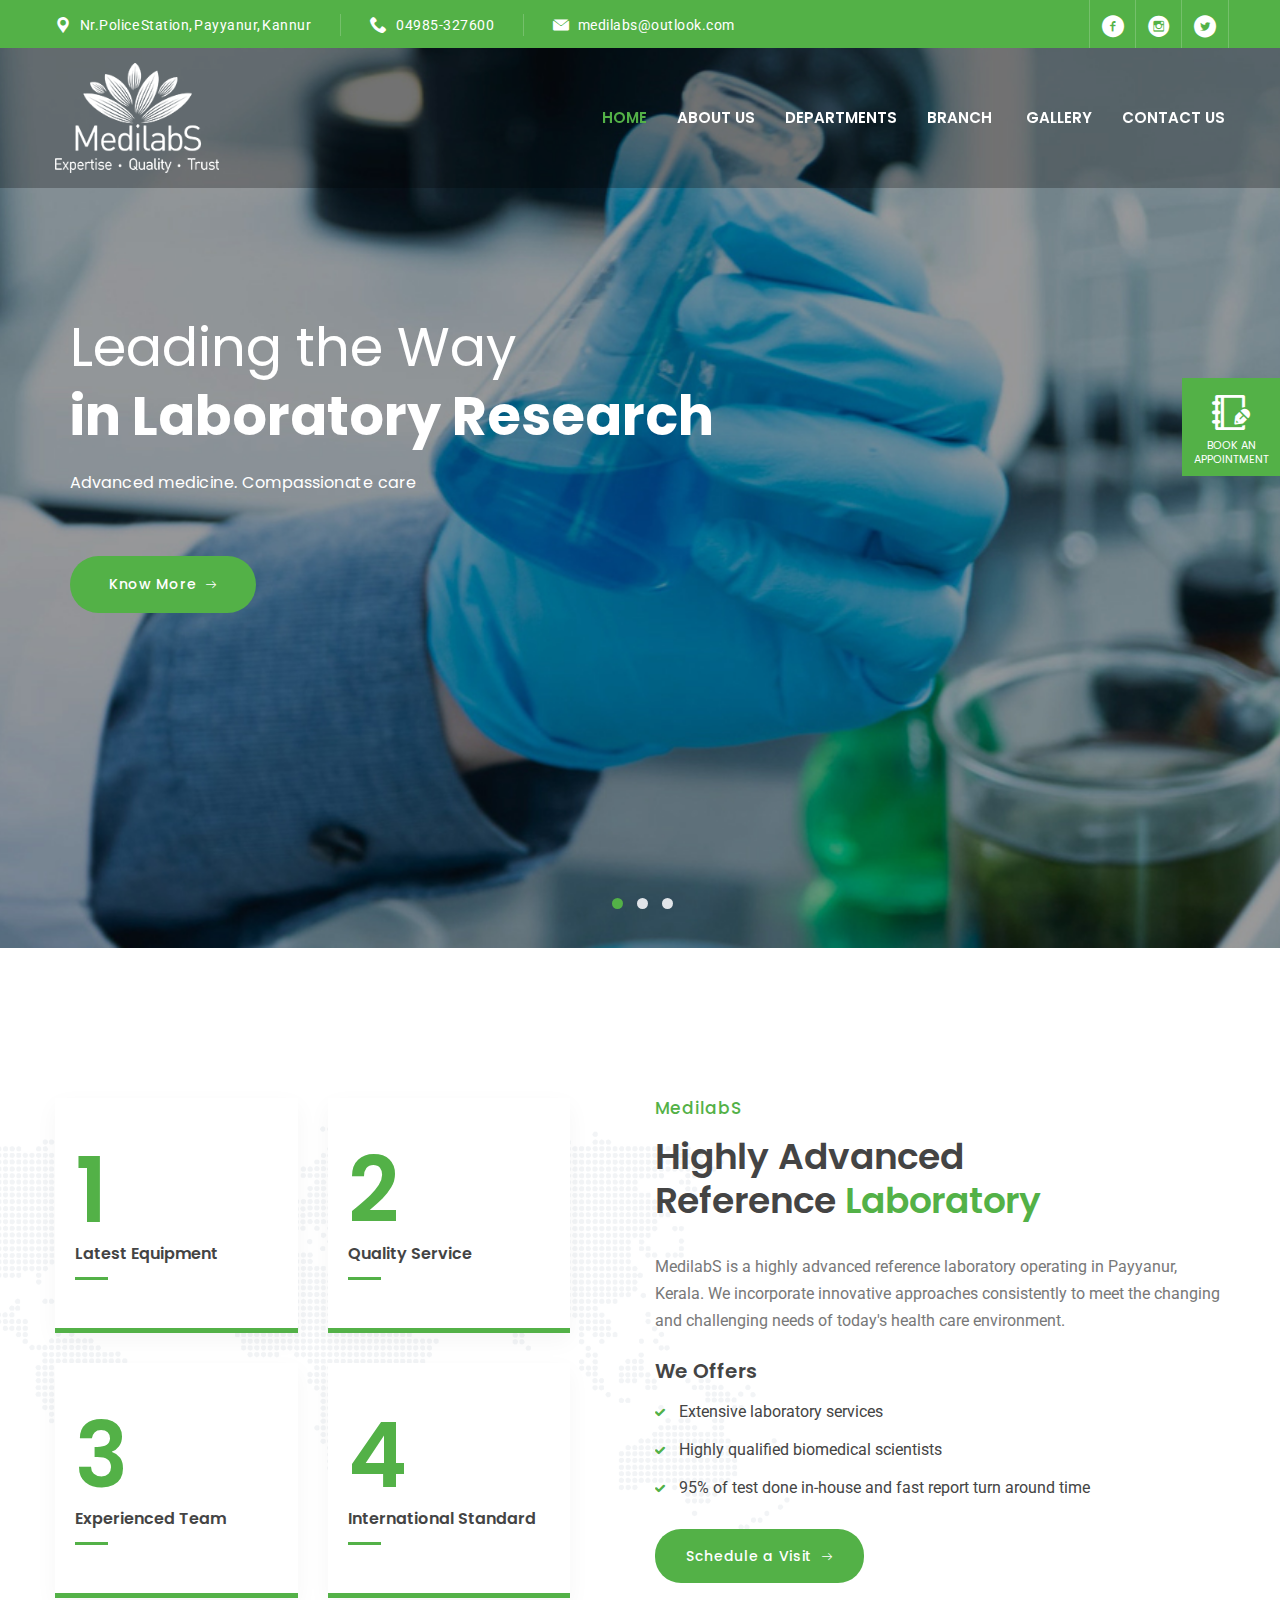
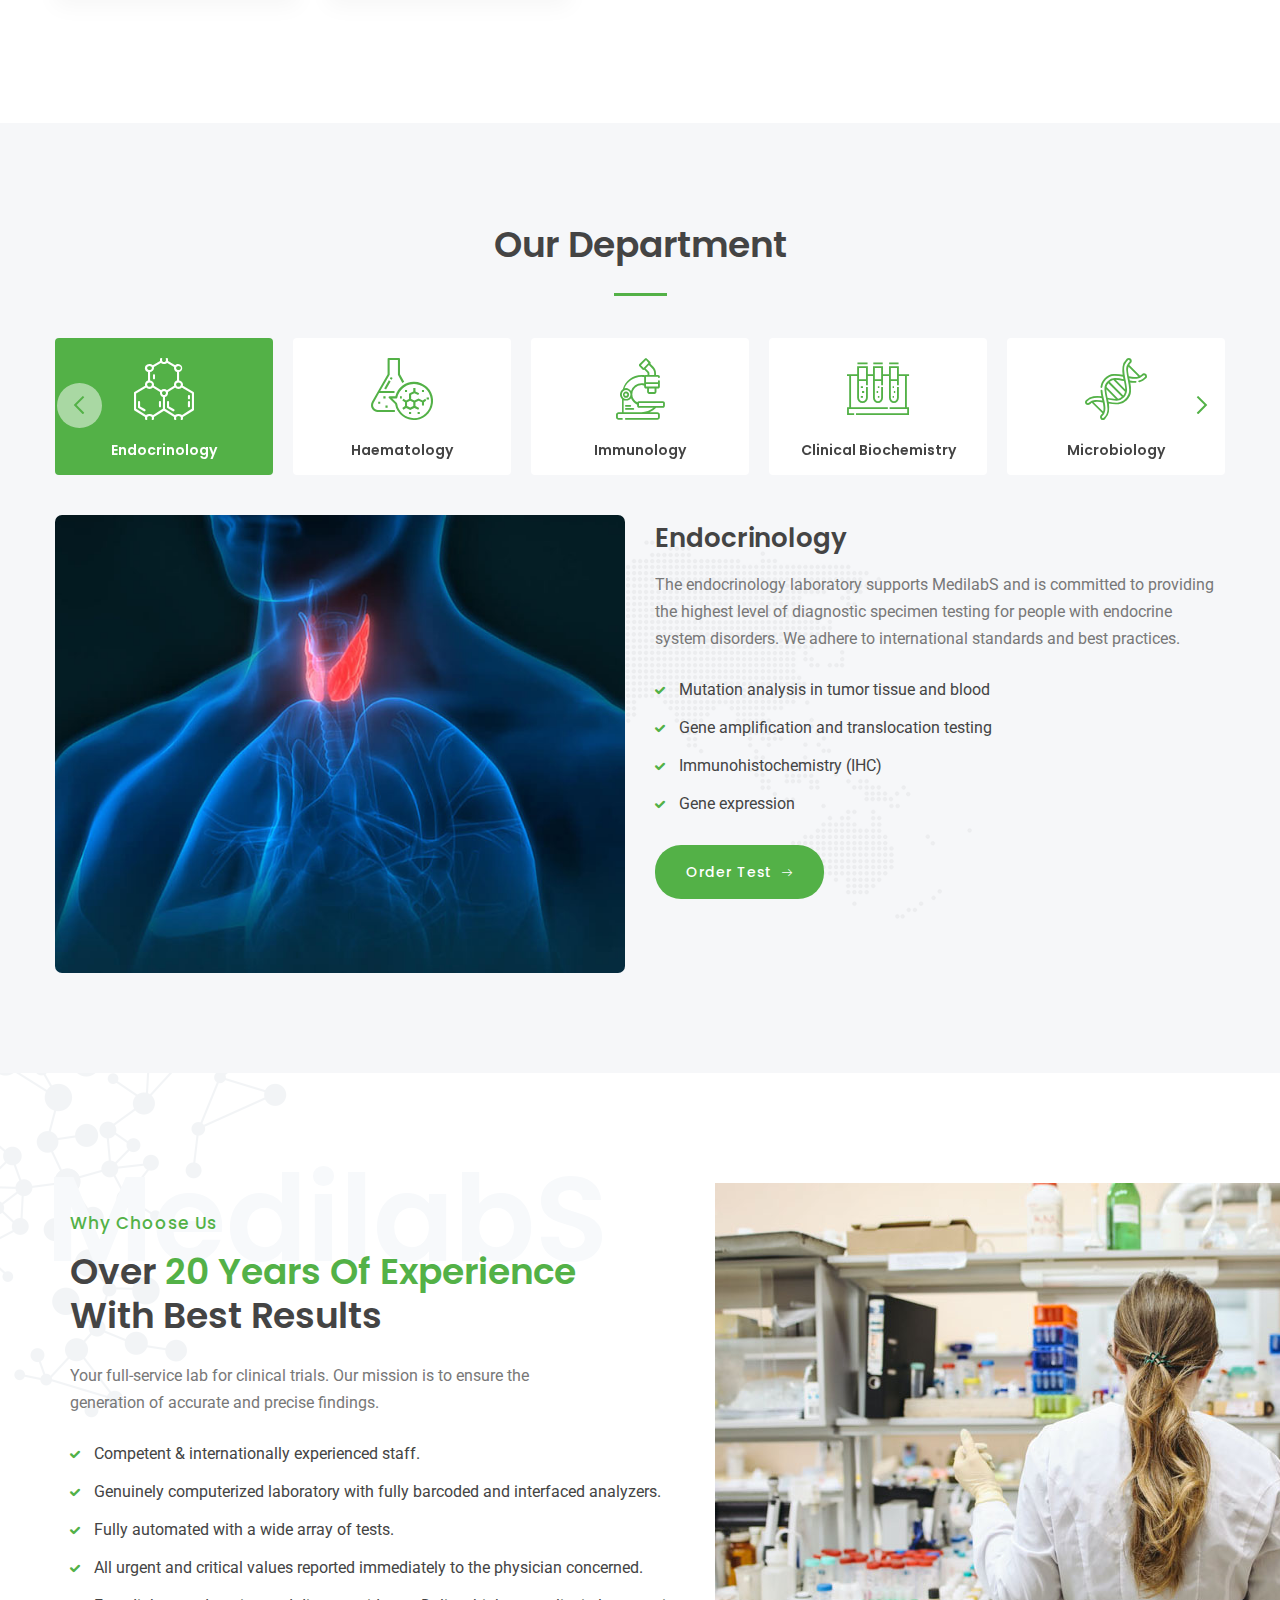
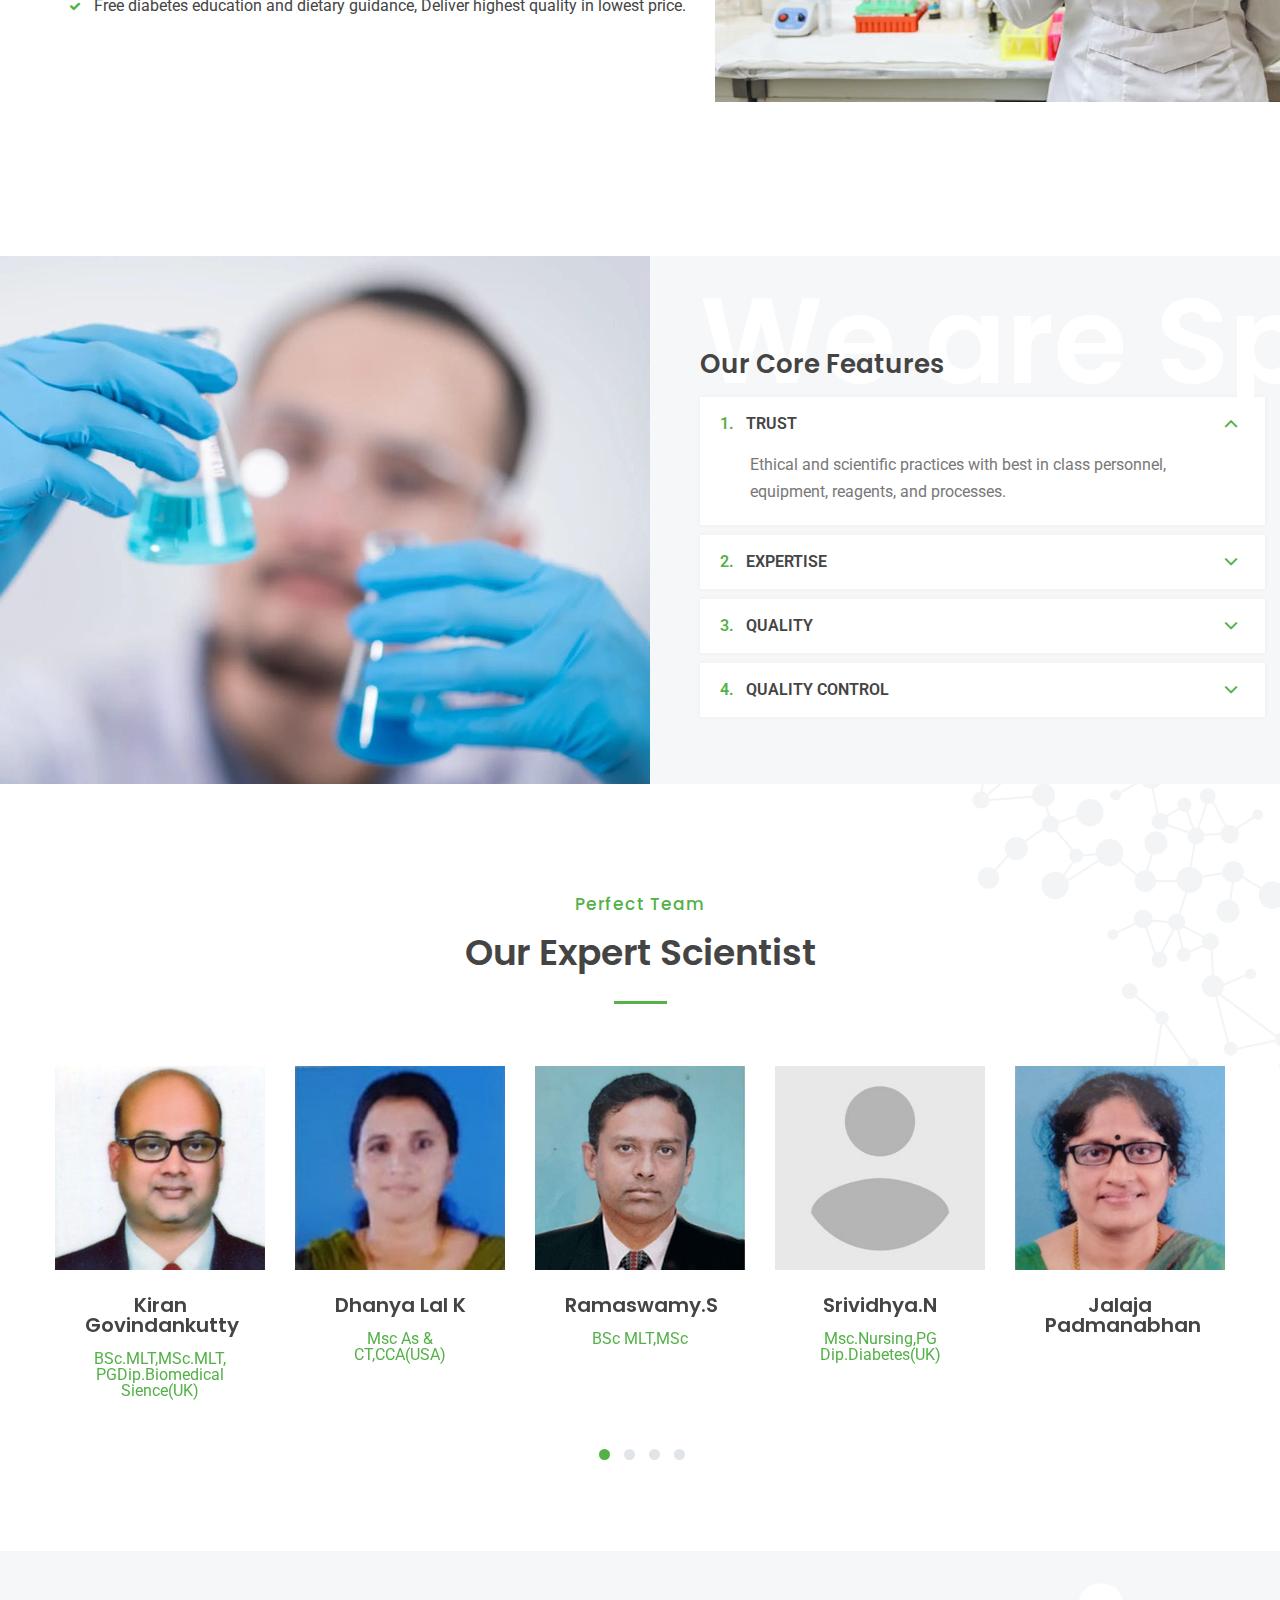
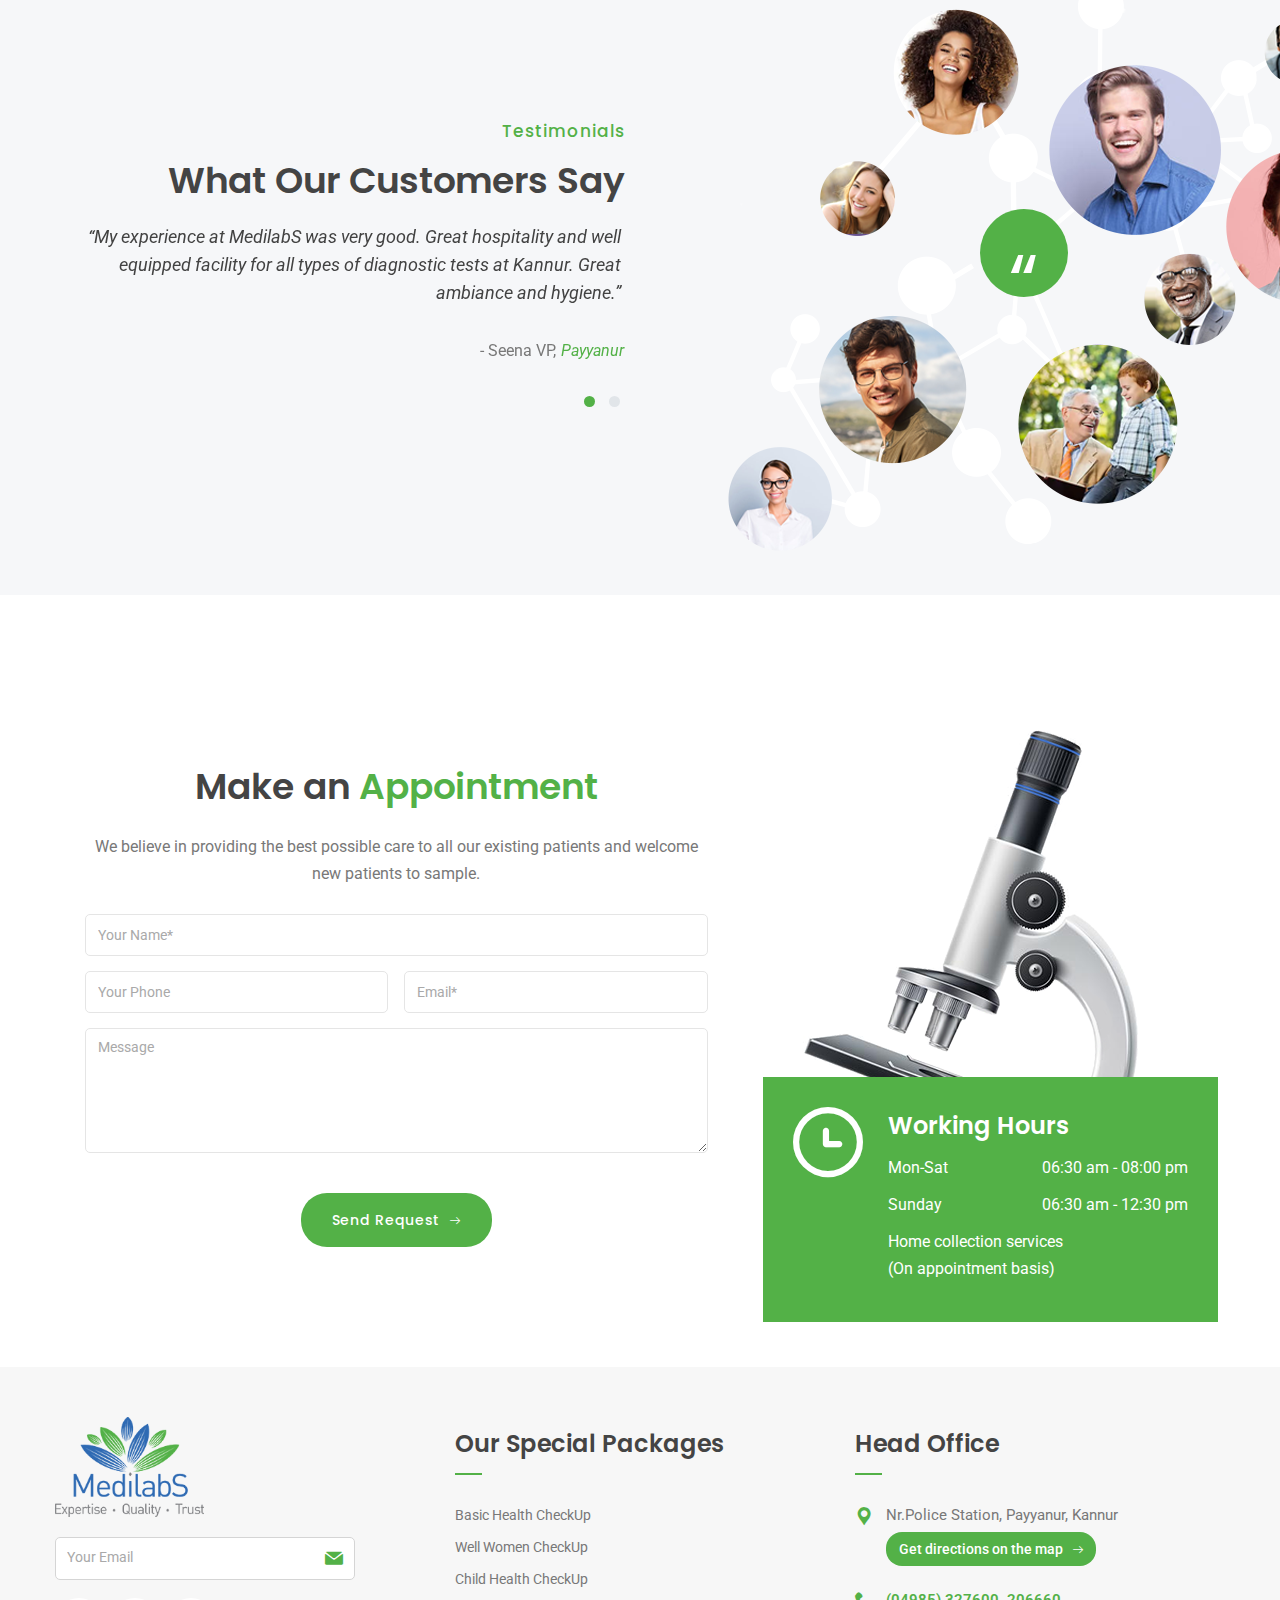
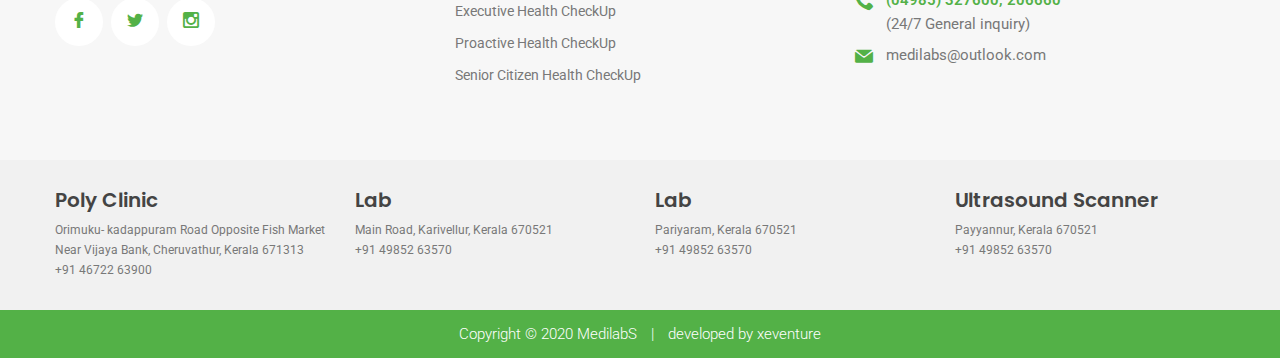
==== index.html @ b07ddd95 "Initial commit" ====
<!DOCTYPE html>
<html lang="en">
<head>
	<meta charset="utf-8">
	<meta http-equiv="X-UA-Compatible" content="IE=edge">
	<meta name="viewport" content="width=device-width, initial-scale=1.0, maximum-scale=1.0, user-scalable=0">
	<meta name="description" content="">
	<title>Medilabs || Diagnostic Laboratory</title>
	<!-- Stylesheets -->
	<link href="vendor/slick/slick.css" rel="stylesheet">
	<link href="vendor/animate/animate.min.css" rel="stylesheet">
	<link href="icons/style.css" rel="stylesheet">
	<link href="vendor/bootstrap-datetimepicker/bootstrap-datetimepicker.css" rel="stylesheet">
	<link href="css/style.css" rel="stylesheet">
	<link href="color/color.css" rel="stylesheet">
    <link href="css/custome.css" rel="stylesheet">
	<!--Favicon-->
	<link rel="icon" href="images/favicon.png" type="image/x-icon">
	<!-- Google Fonts -->
	<link href="https://fonts.googleapis.com/css?family=Poppins:300,400,500,600,700,800" rel="stylesheet">
	<link href="https://fonts.googleapis.com/css?family=Roboto:300,400,500,700,900" rel="stylesheet">
</head>

<body class="shop-page layout-medlab">
<header class="header">
	<div class="header-quickLinks js-header-quickLinks d-lg-none">
		<div class="quickLinks-top js-quickLinks-top"></div>
		<div class="js-quickLinks-wrap-m">
		</div>
	</div>
	<div class="header-topline d-none d-lg-flex">
		<div class="container">
			<div class="row align-items-center">
				<div class="col-auto d-flex align-items-center">
					<div class="header-info"><i class="icon-placeholder2"></i>Nr.Police Station, Payyanur, Kannur</div>
					<div class="header-phone"><i class="icon-telephone"></i><a href="tel:04985327600"> 04985-327600</a>
                    </div>
					<div class="header-info"><i class="icon-black-envelope"></i><a href="mailto:medilabs@outlook.com">medilabs@outlook.com</a></div>
				</div>
				<div class="col-auto ml-auto d-flex align-items-center">
						<span class="header-social">
							<a href="https://www.facebook.com/Medilabs.org/" class="hovicon"><i class="icon-facebook-logo-circle"></i></a>
							<a href="https://www.instagram.com/medilabs_diagnostic_laboratory/" class="hovicon"><i class="icon-instagram-circle"></i></a>
							<a href="#" class="hovicon"><i class="icon-twitter-logo-circle"></i></a>
						</span>
				</div>
			</div>
		</div>
	</div>
	<div class="header-content">
		<div class="container">
			<div class="row align-items-lg-center">
				<button class="navbar-toggler collapsed" data-toggle="collapse" data-target="#navbarNavDropdown">
					<span class="icon-menu"></span>
				</button>
				<div class="col-lg-auto col-lg-2 d-flex align-items-lg-center">
					<a href="index.html" class="header-logo"><img src="images/logo.png" alt="" class="img-fluid"></a>
				</div>
				<div class="col-lg ml-auto header-nav-wrap">
					<div class="header-nav js-header-nav">
						<nav class="navbar navbar-expand-lg btco-hover-menu">
							<div class="collapse navbar-collapse justify-content-end" id="navbarNavDropdown">
								<ul class="navbar-nav">
                                    <li class="nav-item active">
										<a href="index.html" class="nav-link">Home</a>
									</li>
									<li class="nav-item">
										<a class="nav-link" href="about.html">About Us</a>
									</li>
									<li class="nav-item">
										<a href="department.html" class="nav-link">Departments</a>
									</li>
									<li class="nav-item">
										<a href="javaScript:void(0)" class="nav-link dropdown-toggle" data-toggle="dropdown">Branch</a>
										<ul class="dropdown-menu">
											<li><a class="dropdown-item" href="scanning.html">Scanning</a></li>
											<li><a class="dropdown-item" href="poluclinic.html">Poly Clinic</a></li>
										</ul>
									</li>
                                    <li class="nav-item">
										<a href="gallery.html" class="nav-link">Gallery</a>
									</li>
									<li class="nav-item">
										<a class="nav-link" href="contact-us.html">Contact Us</a>
									</li>
								</ul>
							</div>
						</nav>
					</div>
				</div>
			</div>
		</div>
	</div>
</header>
<!--//header-->
<div class="page-content">
	<!--section slider-->
	<div class="section mt-0">
        <div class="quickLinks-wrap js-quickLinks-wrap-d d-none d-lg-flex">
			<div class="quickLinks js-quickLinks closed">
				<div class="container">
					<div class="row no-gutters">
						<div class="col">
							<a href="#" class="link">
								<i class="icon-pencil-writing"></i><span>Book an Appointment</span>
							</a>
							<div class="link-drop">
								<h5 class="link-drop-title"><i class="icon-pencil-writing"></i>Book An Appointment 
                                    <a href="#" class="link"><i class="icon-close"></i></a>
                                </h5>
								<form id="requestForm" method="post" novalidate>
									<div class="successform">
										<p>Your message was sent successfully!</p>
									</div>
									<div class="errorform">
										<p>Something went wrong, try refreshing and submitting the form again.</p>
									</div>
									<div class="input-group">
											<span>
											<i class="icon-user"></i>
										</span>
										<input name="requestname" type="text" class="form-control" placeholder="Your Name"/>
									</div>
									<div class="row row-sm-space mt-1">
										<div class="col">
											<div class="input-group">
													<span>
													<i class="icon-email2"></i>
												</span>
												<input name="requestemail" type="text" class="form-control" placeholder="Your Email"/>
											</div>
										</div>
										<div class="col">
											<div class="input-group">
													<span>
													<i class="icon-smartphone"></i>
												</span>
												<input name="requestphone" type="text" class="form-control" placeholder="Your Phone"/>
											</div>
										</div>
									</div>
									<div class="selectWrapper input-group mt-1">
											<span>
											<i class="icon-micro"></i>
										</span>
										<select name="requestservice" class="form-control">
											<option selected="selected" disabled="disabled">Select Service</option>
											<option value="Molecular Testing & Oncology">Molecular Testing & Oncology</option>
											<option value="Histology">Histology</option>
											<option value="General Diagnostic Tests">General Diagnostic Tests</option>
											<option value="Naturopathic">Naturopathic</option>
											<option value="Genetics Tests">Genetics Tests</option>
											<option value="Cytology">Cytology</option>
										</select>
									</div>
									<div class="row row-sm-space mt-1">
										<div class="col-sm-6">
											<div class="input-group flex-nowrap">
													<span>
														<i class="icon-calendar2"></i>
													</span>
												<div class="datepicker-wrap">
													<input name="requestdate" type="text" class="form-control datetimepicker" placeholder="Date" readonly>
												</div>
											</div>
										</div>
										<div class="col-sm-6 mt-1 mt-sm-0">
											<div class="input-group flex-nowrap">
													<span>
															<i class="icon-clock"></i>
													</span>
												<div class="datepicker-wrap">
													<input name="requesttime" type="text" class="form-control timepicker" placeholder="Time" readonly>
												</div>
											</div>
										</div>
									</div>
									<div class="text-right mt-2">
										<button type="submit" class="btn btn-sm btn-hover-fill">Submit</button>
									</div>
								</form>
							</div>
						</div>
					</div>
				</div>
			</div>
		</div>
		<div id="mainSliderWrapper">
			<div class="main-slider mb-0 arrows-white arrows-bottom" id="mainSlider" data-slick='{"arrows": false, "dots": true}'>
				<div class="slide">
					<div class="img--holder" data-bg="images/content/slider/slide-01.jpg"></div>
					<div class="slide-content">
						<div class="vert-wrap container">
							<div class="vert">
								<div class="container">
									<div class="slide-txt1 text-no-uppercase" data-animation="fadeInDown" data-animation-delay="1s">Leading the Way<br>
										<b>in Laboratory Research</b></div>
									<div class="slide-txt2 text-no-uppercase" data-animation="fadeInUp" data-animation-delay="1.5s">Advanced medicine. Compassionate care</div>
									<div class="slide-btn"><a href="about.html" class="btn link-inside" data-animation="fadeInUp" data-animation-delay="2s"><i class="icon-right-arrow"></i><span>Know More</span><i class="icon-right-arrow"></i></a></div>
								</div>
							</div>
						</div>
					</div>
				</div>
				<div class="slide">
					<div class="img--holder" data-bg="images/content/slider/slide-02.jpg"></div>
					<div class="slide-content">
						<div class="vert-wrap container">
							<div class="vert">
								<div class="container">
									<div class="slide-txt1 text-no-uppercase" data-animation="fadeInDown" data-animation-delay="1s">We Provide
										<br><b>Full Medical Care!</b></div>
									<div class="slide-txt2 text-no-uppercase" data-animation="fadeInUp" data-animation-delay="1.5s">Highest standards of customer service</div>
									<div class="slide-btn"><a href="department.html" class="btn link-inside" data-animation="fadeInUp" data-animation-delay="2s"><i class="icon-right-arrow"></i><span>Know More</span><i class="icon-right-arrow"></i></a></div>
								</div>
							</div>
						</div>
					</div>
				</div>
				<div class="slide">
					<div class="img--holder" data-bg="images/content/slider/slide-03.jpg"></div>
					<div class="slide-content">
						<div class="vert-wrap container">
							<div class="vert">
								<div class="container">
                                    <div class="slide-txt1 text-no-uppercase" data-animation="fadeInDown" data-animation-delay="1s">Laboratory for <br> <b> Testing and Medical Research </b>
										</div>
									<div class="slide-txt2 text-no-uppercase" data-animation="fadeInUp" data-animation-delay="1.5s"> Team of highly qualified Bio Medical Scientists</div>
									<div class="slide-btn"><a href="poluclinic.html" class="btn link-inside" data-animation="fadeInUp" data-animation-delay="2s"><i class="icon-right-arrow"></i><span>Know More</span><i class="icon-right-arrow"></i></a></div>
								</div>
							</div>
						</div>
					</div>
				</div>
			</div>
		</div>
	</div>
	<!--//section slider-->
	<!--section departments-->
	<div class="section bg-bottom bg-right bg-norepeat bg-md-none bg-fixed section-bottom-padding section-top-padding" style="background-image: url(images/bg-bottom-right.png)">
		<div class="container">
			<div class="row mt-lg-4">
				<div class="col-md-6 col-xl-6 pr-xl-7">
					<div class="department-tabs2">
						<div class="department-tab2">
							<div class="department-tab2-number">1</div>
							<div class="department-tab2-text">Latest Equipment</div>
							<div class="department-tab2-decor"></div>
						</div>
						<div class="department-tab2">
							<div class="department-tab2-number">2</div>
							<div class="department-tab2-text">Quality Service</div>
							<div class="department-tab2-decor"></div>
						</div>
						<div class="department-tab2">
							<div class="department-tab2-number">3</div>
							<div class="department-tab2-text">Experienced Team</div>
							<div class="department-tab2-decor"></div>
						</div>
						<div class="department-tab2">
							<div class="department-tab2-number">4</div>
							<div class="department-tab2-text">International Standard</div>
							<div class="department-tab2-decor"></div>
						</div>
					</div>
					<div class="department-tabs2-bg"><img src="images/bg-department.png" alt=""></div>
				</div>
				<div class="col-md-6 col-xl-6">
					<div class="department-carousel2">
						<div class="department-item">
							<div class="h-sub theme-color">MedilabS</div>
							<h2>Highly Advanced<br>Reference <span class="theme-color">Laboratory</span></h2>
							<p>MedilabS is a highly advanced reference laboratory operating in Payyanur, Kerala. We incorporate innovative approaches consistently to meet the changing and challenging needs of today's health care environment.</p>
                            <h5>We Offers</h5>
							<ul class="marker-list-md">
								<li>Extensive laboratory services</li>
								<li>Highly qualified biomedical scientists</li>
								<li>95% of test done in-house and fast report turn around time</li>
							</ul>
							<a href="#" class="btn mt-3" data-toggle="modal" data-target="#modalBookingForm"><i class="icon-right-arrow"></i><span>Schedule a Visit</span><i class="icon-right-arrow"></i></a>
						</div>
					</div>
				</div>
			</div>
		</div>
	</div>
	<!--//section  departments-->
	<!--section-->
	<div class="section bg-grey mt-md-0">
		<div class="container">
			<div class="title-wrap text-center">
				<h2 class="h1 double-title double-title--white double-title--center double-title--vcenter"><span>Our Department</span></h2>
				<div class="h-decor"></div>
			</div>
			<div class="nav nav-pills-icons js-nav-pills-carousel" role="tablist">
				<a class="nav-link active" data-toggle="pill" href="#tab-A" role="tab"><i class="icon-molecular"></i><span>Endocrinology</span></a>
				<a class="nav-link" data-toggle="pill" href="#tab-B" role="tab"><i class="icon-testtube2"></i><span>Haematology</span></a>
				<a class="nav-link" data-toggle="pill" href="#tab-C" role="tab"><i class="icon-micro"></i><span>Immunology</span></a>
				<a class="nav-link" data-toggle="pill" href="#tab-D" role="tab"><i class="icon-testtube"></i><span>Clinical Biochemistry</span></a>
				<a class="nav-link" data-toggle="pill" href="#tab-E" role="tab"><i class="icon-chromosome"></i><span>Microbiology</span></a>
				<a class="nav-link" data-toggle="pill" href="#tab-F" role="tab"><i class="icon-dropper"></i><span>Serology</span></a>
			</div>
			<div id="tab-content" class="tab-content mt-2 mt-sm-4">
				<div id="tab-A" class="tab-pane fade show active" role="tabpanel">
					<div class="tab-bg"><img src="images/content/bg-map.png" alt=""></div>
					<div class="row">
						<div class="col-md-6 h-100 mb-2 mb-md-0">
							<img src="images/department-1.jpg" alt="" class="img-fluid radius">
						</div>
						<div class="col-md-6">
							<div class="pt-xl-1">
								<h3>Endocrinology</h3>
								<p>The endocrinology laboratory supports MedilabS and is committed to providing the highest level of diagnostic specimen testing for people with endocrine system disorders. We adhere to international standards and best practices.</p>
								<ul class="marker-list-md">
									<li>Mutation analysis in tumor tissue and blood</li>
									<li>Gene amplification and translocation testing</li>
									<li>Immunohistochemistry (IHC)</li>
									<li>Gene expression</li>
								</ul>
								<a href="#" class="btn mt-3" data-toggle="modal" data-target="#modalBookingForm"><i class="icon-right-arrow"></i><span>Order Test</span><i class="icon-right-arrow"></i></a>
							</div>
						</div>
					</div>
				</div>
				<div id="tab-B" class="tab-pane fade" role="tabpanel">
					<div class="tab-bg"><img src="images/content/bg-map.png" alt=""></div>
					<div class="row">
						<div class="col-md-6 h-100 mb-2 mb-md-0">
							<img src="images/department-2.jpg" alt="" class="img-fluid radius">
						</div>
						<div class="col-md-6">
							<div class="pt-xl-1">
								<h3>Haematology</h3>
								<p>The Department of Haematology at MedilabS  provides a full range of tests and services for general and special haematology and coagulation studies.Our laboratory is equipped with a variety of modern analysers.</p>
								<ul class="marker-list-md">
									<li>Immunocytochemistry</li>
									<li>Immunofluorescence</li>
									<li>Electron Microscopy</li>
									<li>Neuropathology</li>
								</ul>
								<a href="#" class="btn mt-3" data-toggle="modal" data-target="#modalBookingForm"><i class="icon-right-arrow"></i><span>order test</span><i class="icon-right-arrow"></i></a>
							</div>
						</div>
					</div>
				</div>
				<div id="tab-C" class="tab-pane fade" role="tabpanel">
					<div class="tab-bg"><img src="images/content/bg-map.png" alt=""></div>
					<div class="row">
						<div class="col-md-6 h-100 mb-2 mb-md-0">
							<img src="images/department-3.jpg" alt="" class="img-fluid radius">
						</div>
						<div class="col-md-6">
							<div class="pt-xl-1">
								<h3>Immunology</h3>
								<p>The laboratory provides a large range of investigations for autoimmune, immunodeficiency  allergic disorders etc. The repertoire of investigations for possible immunodeficiency is being developed and expanded.</p>
								<ul class="marker-list-md">
									<li>Complete blood counts</li>
									<li>Anticoagulant Therapy Monitoring</li>
									<li>Blood Chemistry Analyses</li>
									<li>Therapeutic drug monitoring</li>
								</ul>
								<a href="#" class="btn mt-3" data-toggle="modal" data-target="#modalBookingForm"><i class="icon-right-arrow"></i><span>order test</span><i class="icon-right-arrow"></i></a>
							</div>
						</div>
					</div>
				</div>
				<div id="tab-D" class="tab-pane fade" role="tabpanel">
					<div class="tab-bg"><img src="images/content/bg-map.png" alt=""></div>
					<div class="row">
						<div class="col-md-6 h-100 mb-2 mb-md-0">
							<img src="images/department-4.jpg" alt="" class="img-fluid radius">
						</div>
						<div class="col-md-6">
							<div class="pt-xl-1">
								<h3>Clinical Biochemistry</h3>
								<p>The Division of Clinical Biochemistry provides qualitative and quantitative analysis of biological fluids such as blood, serum or plasma or urine for specific chemical constituents or physiologic processes.
								</p>
								<ul class="marker-list-md">
									<li>Gastrointestinal Testing</li>
									<li>Laboratory Tests on Hormonal Levels</li>
									<li>Cardiovascular Lab Tests</li>
									<li>Toxins & Pollutant Testing</li>
								</ul>
								<a href="#" class="btn mt-3" data-toggle="modal" data-target="#modalBookingForm"><i class="icon-right-arrow"></i><span>order test</span><i class="icon-right-arrow"></i></a>
							</div>
						</div>
					</div>
				</div>
				<div id="tab-E" class="tab-pane fade" role="tabpanel">
					<div class="tab-bg"><img src="images/content/bg-map.png" alt=""></div>
					<div class="row">
						<div class="col-md-6 h-100 mb-2 mb-md-0">
							<img src="images/department-5.jpg" alt="" class="img-fluid radius">
						</div>
						<div class="col-md-6">
							<div class="pt-xl-1">
								<h3>Microbiology</h3>
								<p>Clinical Microbiology Laboratory offers comprehensive testing for detection, isolation,and susceptibility testing of infectious agents.We utilize rapid direction detection methods where possible for optimal patient care.</p>
								<ul class="marker-list-md">
									<li>PCR</li>
									<li>DNA Sequencing</li>
									<li>Cytogenetics (Karyotyping and FISH)</li>
									<li>Microarrays</li>
								</ul>
								<a href="#" class="btn mt-3" data-toggle="modal" data-target="#modalBookingForm"><i class="icon-right-arrow"></i><span>order test</span><i class="icon-right-arrow"></i></a>
							</div>
						</div>
					</div>
				</div>
				<div id="tab-F" class="tab-pane fade" role="tabpanel">
					<div class="tab-bg"><img src="images/content/bg-map.png" alt=""></div>
					<div class="row">
						<div class="col-md-6 h-100 mb-2 mb-md-0">
							<img src="images/departmet-6.jpg" alt="" class="img-fluid radius">
						</div>
						<div class="col-md-6">
							<div class="pt-xl-1">
								<h3>Serology</h3>
								<p>These include: ELISA, agglutination, precipitation, complement-fixation, and fluorescent antibodies. Some serological tests are not limited to blood serum.We adhere to the international standards and best practices. </p>
								<ul class="marker-list-md">
									<li>Gynaecological Cytology</li>
									<li>Non-Gynaecological Cytology</li>
									<li>Fine Needle Aspiration Cytology</li>
									<li>BAL Differential Cell Count</li>
								</ul>
								<a href="#" class="btn mt-3" data-toggle="modal" data-target="#modalBookingForm"><i class="icon-right-arrow"></i><span>order test</span><i class="icon-right-arrow"></i></a>
							</div>
						</div>
					</div>
				</div>
			</div>
		</div>
	</div>
	<!--//section-->
	<!--section services -->
	<div class="section bg-norepeat bg-md-none section-top-padding" style="background-image: url(images/bg-top-left.png)">
		<div class="container-fluid px-0 over-visible">
			<div class="row">
				<div class="col-lg-6">
					<div class="services-tab-wrap float-right">
						<div class="title-wrap-alt text-center text-md-left">
							<div class="h-sub theme-color">Why Choose Us</div>
                            <h2 class="h1 double-title double-title--top-md" data-title="MedilabS"><span>Over <span class="theme-color">20 Years Of Experience</span> With Best Results </span></h2>
						</div>
						<p>Your full-service lab for clinical trials. Our mission is to ensure the generation of accurate and precise findings.</p>
						<div class="row">
							<div class="col-sm-auto">
								<ul class="marker-list-md">
									<li>Competent & internationally experienced staff.</li>
									<li>Genuinely computerized laboratory with fully barcoded and interfaced analyzers.</li>
									<li>Fully automated with a wide array of tests.</li>
									<li>All urgent and critical values reported immediately to the physician concerned.</li>
									<li>Free diabetes education and dietary guidance, Deliver highest quality in lowest price.</li>
								</ul>
							</div>
						</div>
					</div>
				</div>
				<div class="col-lg-6 position-relative">
					<div class="ml-xl-6">
						<img src="images/why-choose.jpg" class="w-sm-100" alt="">
					</div>
				</div>
			</div>
		</div>
	</div>
	<!--//section services -->
	<!--section faq-->
	<div class="section mt-lg-large">
		<div class="row">
			<div class="col-lg-6">
				<div class="image-shift-right">
					<img src="images/core-feature.jpg" alt="" class="w-md-100">
				</div>
			</div>
			<div class="col-lg-6">
				<div class="faq-wrap-bg">
					<div class="faq-wrap faq-wrap--pad-md">
						<h2 class="h1 bg-title">We are Special</h2>
						<h3>Our Core Features</h3>
						<div id="tab-content-2" class="tab-content mt-2">
							<div id="tab-A1" class="tab-pane fade show active" role="tabpanel">
								<div id="faqAccordion1" class="faq-accordion faq-accordion--style2" data-children=".faq-item">
									<div class="faq-item">
										<a data-toggle="collapse" data-parent="#faqAccordion1" href="#faqItem1" aria-expanded="true"><span>1.</span><span>TRUST</span></a>
										<div id="faqItem1" class="collapse show faq-item-content" role="tabpanel">
											<div>
												<p>Ethical and scientific practices with best in class personnel, equipment, reagents, and processes.</p>
											</div>
										</div>
									</div>
									<div class="faq-item">
										<a data-toggle="collapse" data-parent="#faqAccordion1" href="#faqItem2" aria-expanded="false" class="collapsed"><span>2.</span><span>EXPERTISE</span></a>
										<div id="faqItem2" class="collapse faq-item-content" role="tabpanel">
											<div>
												<p>
													Internationally qualified and experienced biomedical scientists with 20 years of international experience.
												</p>
											</div>
										</div>
									</div>
									<div class="faq-item">
										<a data-toggle="collapse" data-parent="#faqAccordion1" href="#faqItem3" aria-expanded="false" class="collapsed"><span>3.</span><span>QUALITY</span></a>
										<div id="faqItem3" class="collapse faq-item-content" role="tabpanel">
											<div>
												<p>
													All tests are performed as per international standards and monitored by stringent external and internal quality control from the USA, UK, and Germany.
												</p>
											</div>
										</div>
									</div>
									<div class="faq-item">
										<a data-toggle="collapse" data-parent="#faqAccordion1" href="#faqItem4" aria-expanded="false" class="collapsed"><span>4.</span><span>QUALITY CONTROL</span></a>
										<div id="faqItem4" class="collapse faq-item-content" role="tabpanel">
											<div>
												<p>
													External and Internal Quality control from International providers such as BIORAD(USA), RANDOX(UK), EUROIMMUN(Germany).
												</p>
											</div>
										</div>
									</div>
								</div>
							</div>
						</div>
					</div>
				</div>
			</div>
		</div>
	</div>
	<!--//section faq-->
	<!--section specialists-->
	<div class="section bg-norepeat bg-right bg-md-none section-top-padding" style="background-image: url(images/bg-top-right.png)">
		<div class="container">
			<div class="title-wrap text-center">
				<div class="h-sub theme-color">Perfect Team</div>
				<h1 class="double-title double-title--center double-title--vcenter"><span>Our Expert Scientist</span></h1>
				<div class="h-decor"></div>
			</div>
			<div class="row specialist-carousel js-specialist-carousel">
				<div class="col-sm-6 col-md-4 category1">
					<div class="doctor-box doctor-box-style3 text-center">
						<div class="doctor-box-photo">
							<a href="javaScript:void(0)"><img src="images/kiran.jpg" class="img-fluid" alt=""></a>
						</div>
						<div class="doctor-box-top">
							<h5 class="doctor-box-name"><a href="javaScript:void(0)">Kiran Govindankutty</a></h5>
							<div class="doctor-box-position">BSc.MLT,MSc.MLT, PGDip.Biomedical Sience(UK)</div>
						</div>
					</div>
				</div>
				<div class="col-sm-6 col-md-4 category2">
					<div class="doctor-box doctor-box-style3 text-center">
						<div class="doctor-box-photo">
							<a href="javaScript:void(0)"><img src="images/dhanya.jpg" class="img-fluid" alt=""></a>
						</div>
						<div class="doctor-box-top">
							<h5 class="doctor-box-name"><a href="javaScript:void(0)">Dhanya Lal K</a></h5>
							<div class="doctor-box-position">Msc As & CT,CCA(USA)</div>
						</div>
					</div>
				</div>
				<div class="col-sm-6 col-md-4 category2">
					<div class="doctor-box doctor-box-style3 text-center">
						<div class="doctor-box-photo">
							<a href="javaScript:void(0)"><img src="images/ramaswamy.jpg" class="img-fluid" alt=""></a>
						</div>
						<div class="doctor-box-top">
							<h5 class="doctor-box-name"><a href="javaScript:void(0)">Ramaswamy.S</a></h5>
							<div class="doctor-box-position">BSc MLT,MSc</div>
						</div>
					</div>
				</div>
				<div class="col-sm-6 col-md-4 category1">
					<div class="doctor-box doctor-box-style3 text-center">
						<div class="doctor-box-photo">
							<a href="javaScript:void(0)"><img src="images/team-avatar.jpg" class="img-fluid" alt=""></a>
						</div>
						<div class="doctor-box-top">
							<h5 class="doctor-box-name"><a href="javaScript:void(0)">Srividhya.N</a></h5>
							<div class="doctor-box-position">Msc.Nursing,PG Dip.Diabetes(UK)</div>
						</div>
					</div>
				</div>
                <div class="col-sm-6 col-md-4 category1">
					<div class="doctor-box doctor-box-style3 text-center">
						<div class="doctor-box-photo">
							<a href="javaScript:void(0)"><img src="images/jalaja.jpg" class="img-fluid" alt=""></a>
						</div>
						<div class="doctor-box-top">
							<h5 class="doctor-box-name"><a href="javaScript:void(0)">Jalaja Padmanabhan</a></h5>
							<div class="doctor-box-position"></div>
						</div>
					</div>
				</div>
                <div class="col-sm-6 col-md-4 category1">
					<div class="doctor-box doctor-box-style3 text-center">
						<div class="doctor-box-photo">
							<a href="javaScript:void(0)"><img src="images/dr-shivananda.jpg" class="img-fluid" alt=""></a>
						</div>
						<div class="doctor-box-top">
							<h5 class="doctor-box-name"><a href="javaScript:void(0)">Dr shivananda Pai </a></h5>
							<div class="doctor-box-position">Neurology</div>
						</div>
					</div>
				</div>
                <div class="col-sm-6 col-md-4 category1">
					<div class="doctor-box doctor-box-style3 text-center">
						<div class="doctor-box-photo">
							<a href="javaScript:void(0)"><img src="images/moideen.jpg" class="img-fluid" alt=""></a>
						</div>
						<div class="doctor-box-top">
							<h5 class="doctor-box-name"><a href="javaScript:void(0)">Dr Moideen  Nafseer</a></h5>
							<div class="doctor-box-position">Urology</div>
						</div>
					</div>
				</div>
                <div class="col-sm-6 col-md-4 category1">
					<div class="doctor-box doctor-box-style3 text-center">
						<div class="doctor-box-photo">
							<a href="javaScript:void(0)"><img src="images/ramachandran.jpg" class="img-fluid" alt=""></a>
						</div>
						<div class="doctor-box-top">
							<h5 class="doctor-box-name"><a href="javaScript:void(0)">Dr KC Ramachandran</a></h5>
							<div class="doctor-box-position">Paediatrician</div>
						</div>
					</div>
				</div>
			</div>
		</div>
	</div>
	<!--//section specialists-->
	<!--section testimonials-->
	<div class="section bg-grey p-0">
		<div class="container">
			<div class="row">
				<div class="col-md-6">
					<div class="reviews-style4-wrap">
						<div class="reviews-style4">
							<div class="title-wrap">
								<div class="h-sub theme-color">Testimonials</div>
								<h2 class="h1 double-title double-title--white double-title--right"><span>What Our <br class="d-sm-none">Customers Say</span></h2>
							</div>
							<div class="js-reviews-carousel2 reviews-carousel">
								<div class="review">
									<p class="review-text">“My experience at MedilabS was very good. Great hospitality and well equipped facility for all types of diagnostic tests at Kannur. Great ambiance and hygiene.”</p>
									<p><span class="review-author">- Seena VP,</span> <span class="review-author-position">Payyanur</span>
									</p>
								</div>
								<div class="review">
									<p class="review-text">“First of all, I like to thank MedilabS for providing accurate test results. They provide the best services at reasonable fees.”</p>
									<p><span class="review-author">- Sijesh Das,</span> <span class="review-author-position">Calicut</span>
									</p>
								</div>
							</div>
						</div>
					</div>
				</div>
				<div class="col-md-6 py-sm-3 px-md-4 px-xl-8">
					<div class="testimonials-bg-wrap">
						<img src="images/content/tesimonials-bg.png" alt="" class="reviews-style4-image-right">
						<div class="testimonials-icon"><span><span>“</span></span></div>
					</div>
				</div>
			</div>
		</div>
	</div>
	<!--//section testimonials-->
	<!--section contact-->
	<div class="section bg-norepeat bg-bottom bg-left bg-md-none bg-fixed section-bottom-padding-half section-top-padding" style="background-image: url(images/bg-bottom-left2.png)">
		<div class="banner-appointment-form">
			<div class="container">
				<div class="row no-gutters">
					<div class="col-sm-5 col-lg-5 order-2 order-sm-2 mt-3 mt-md-0 work-time">
                        <div class="over-image-card pos-left">
						<div class="over-image-card-icon"><i class="icon-clock"></i></div>
						<div class="over-image-card-text">
							<h4>Working Hours</h4>
							<p>Mon-Sat <span>06:30 am - 08:00 pm</span></p>
							<p>Sunday  <span>06:30 am - 12:30 pm</span></p>
							<p>Home collection services <br> (On appointment basis)</p>
						</div>
					</div>
						<img src="images/content/banner-appointment.png" alt="" class="banner-appointment-form-image">
					</div>
					<div class="col-sm-7 col-lg-7 order-1 order-sm-1 d-flex">
						<div class="pt-2 pt-lg-6 px-lg-3 text-center">
							<div class="title-wrap-alt">
								<h2 class="double-title double-title--vcenter double-title--center"><span>Make an <span class="theme-color">Appointment</span></span></h2>
							</div>
							<p>We believe in providing the best possible care to all our existing patients and welcome
								new patients to sample.</p>
							<form class="contact-form" id="contactForm" method="post" novalidate="novalidate">
								<div class="successform">
									<p>Your message was sent successfully!</p>
								</div>
								<div class="errorform">
									<p>Something went wrong, try refreshing and submitting the form again.</p>
								</div>
								<div>
									<input type="text" class="form-control" name="name" placeholder="Your Name*">
								</div>
								<div class="row row-sm-space mt-15">
									<div class="col-sm-6"><input type="text" class="form-control" name="phone" placeholder="Your Phone"></div>
									<div class="col-sm-6 mt-15 mt-sm-0"><input type="text" class="form-control" name="email" placeholder="Email*"></div>
								</div>
								<div class="mt-15">
									<textarea class="form-control" name="message" placeholder="Message"></textarea>
								</div>
								<div class="mt-2 mt-lg-4">
									<button type="submit" class="btn"><i class="icon-right-arrow"></i><span>Send Request</span><i class="icon-right-arrow"></i></button>
								</div>
							</form>
						</div>
					</div>
				</div>
			</div>
		</div>
	</div>
	<!--//section contact-->

<!--footer-->
<div class="footer mt-0">
	<div class="container">
		<div class="row py-1 py-md-2 px-lg-0">
			<div class="col-lg-4 footer-col1 pt-lg-3">
				<div class="row flex-column flex-md-row flex-lg-column">
					<div class="col-md col-lg-auto">
						<div class="footer-logo">
							<img src="images/logo.png" alt="" class="img-fluid">
						</div>
						<div class="mt-2 mt-lg-0"></div>
						<div class="footer-social d-none d-md-block d-lg-none">
							<a href="javaScript:void(0)" target="blank" class="hovicon"><i class="icon-facebook-logo"></i></a>
							<a href="javaScript:void(0)" target="blank" class="hovicon"><i class="icon-twitter-logo"></i></a>
							<a href="javaScript:void(0)" target="blank" class="hovicon"><i class="icon-google-logo"></i></a>
							<a href="javaScript:void(0)" target="blank" class="hovicon"><i class="icon-instagram"></i></a>
						</div>
					</div>
					<div class="col-md">
						<div class="footer-text mt-1 mt-lg-1">
							
								
							<form action="#" class="footer-subscribe">
								<div class="input-group">
									<input name="subscribe_mail" type="text" class="form-control" placeholder="Your Email"/>
									<span><i class="icon-black-envelope"></i></span>
								</div>
							</form>
						</div>
						<div class="footer-social d-md-none d-lg-block">
							<a href="https://www.facebook.com/Medilabs.org/" target="blank" class="hovicon"><i class="icon-facebook-logo"></i></a>
							<a href="javaScript:void(0)" target="blank" class="hovicon"><i class="icon-twitter-logo"></i></a>
							<a href="https://www.instagram.com/medilabs_diagnostic_laboratory/" target="blank" class="hovicon"><i class="icon-instagram"></i></a>
						</div>
					</div>
				</div>
			</div>
			<div class="col-sm-6 col-lg-4 footer-special">
				<h3>Our Special Packages</h3>
				<div class="h-decor"></div>
				<li>Basic Health CheckUp</li>
				<li>Well Women CheckUp</li>
				<li>Child Health CheckUp</li>
				<li>Executive Health CheckUp</li>
				<li>Proactive Health CheckUp</li>
				<li>Senior Citizen Health CheckUp</li>
			</div>
			<div class="col-sm-6 col-lg-4">
				<h3>Head Office</h3>
				<div class="h-decor"></div>
				<ul class="icn-list">
					<li><i class="icon-placeholder2"></i>Nr.Police Station, Payyanur, Kannur
                    <br>
                        <a href="contact-us.html" class="btn btn-xs btn-gradient"><i class="icon-placeholder2"></i><span>Get directions on the map</span><i class="icon-right-arrow"></i></a>
                    </li>
					<li><i class="icon-telephone"></i><b><span class="phone"><span class="text-nowrap">(04985) 327600</span>, <span class="text-nowrap">206660</span></span></b>
						<br>(24/7 General inquiry)
					</li>
					<li><i class="icon-black-envelope"></i><a href="mailto:medilabs@outlook.com">medilabs@outlook.com</a></li>
				</ul>
			</div>
		</div>
	</div>
    <div class="footer-branches">
    <div class="container">
    <div class="row">
    <div class="col-md-3">
    <h5>Poly Clinic</h5>
    <p>Orimuku- kadappuram Road Opposite Fish Market Near Vijaya Bank, Cheruvathur, Kerala 671313</p>
    <p>+91 46722 63900</p>    
    </div>
    <div class="col-md-3">
    <h5>Lab</h5>
    <p>Main Road, Karivellur, Kerala 670521</p>
    <p>+91 49852 63570</p>    
    </div>
    <div class="col-md-3">
    <h5>Lab</h5>
    <p>Pariyaram, Kerala 670521</p>
    <p>+91 49852 63570</p>    
    </div> 
    <div class="col-md-3">
    <h5>Ultrasound Scanner</h5>
    <p>Payyannur, Kerala 670521</p>
    <p>+91 49852 63570</p>    
    </div>    
    </div>    
    </div>
    </div>
	<div class="footer-bottom">
		<div class="container">
			<div class="row text-center text-md-center">
				<div class="col-sm">Copyright © 2020 <a href="index.html">MedilabS</a> <span>|</span> developed by  <a href="https://xeventure.com/" target="_blank">xeventure</a></div>
			</div>
		</div>
	</div>
</div>
<!--//footer-->
<div class="backToTop js-backToTop">
	<i class="icon icon-up-arrow"></i>
</div>
<div class="modal modal-form modal-form-sm fade" id="modalQuestionForm">
	<div class="modal-dialog">
		<div class="modal-content">
			<button aria-label='Close' class='close' data-dismiss='modal'>
				<i class="icon-error"></i>
			</button>
			<div class="modal-body">
				<div class="modal-form">
					<h3>Ask a Question</h3>
					<form class="mt-15" id="questionForm" method="post" novalidate>
						<div class="successform">
							<p>Your message was sent successfully!</p>
						</div>
						<div class="errorform">
							<p>Something went wrong, try refreshing and submitting the form again.</p>
						</div>
						<div class="input-group">
								<span>
								<i class="icon-user"></i>
							</span>
							<input type="text" name="name" class="form-control" autocomplete="off" placeholder="Your Name*"/>
						</div>
						<div class="input-group">
								<span>
									<i class="icon-email2"></i>
								</span>
							<input type="text" name="email" class="form-control" autocomplete="off" placeholder="Your Email*"/>
						</div>
						<div class="input-group">
								<span>
									<i class="icon-smartphone"></i>
								</span>
							<input type="text" name="phone" class="form-control" autocomplete="off" placeholder="Your Phone"/>
						</div>
						<textarea name="message" class="form-control" placeholder="Your comment*"></textarea>
						<div class="text-right mt-2">
							<button type="submit" class="btn btn-sm btn-hover-fill">Ask Now</button>
						</div>
					</form>
				</div>
			</div>
		</div>
	</div>
</div>
<div class="modal modal-form fade" id="modalBookingForm">
	<div class="modal-dialog">
		<div class="modal-content">
			<button aria-label='Close' class='close' data-dismiss='modal'>
				<i class="icon-error"></i>
			</button>
			<div class="modal-body">
				<div class="modal-form">
					<h3>Book an Appointment</h3>
					<form class="mt-15" id="bookingForm" method="post" novalidate>
						<div class="successform">
							<p>Your message was sent successfully!</p>
						</div>
						<div class="errorform">
							<p>Something went wrong, try refreshing and submitting the form again.</p>
						</div>
						<div class="input-group">
								<span>
								<i class="icon-user"></i>
							</span>
							<input type="text" name="bookingname" class="form-control" autocomplete="off" placeholder="Your Name*"/>
						</div>
						<div class="row row-xs-space mt-1">
							<div class="col-sm-6">
								<div class="input-group">
										<span>
											<i class="icon-email2"></i>
										</span>
									<input type="text" name="bookingemail" class="form-control" autocomplete="off" placeholder="Your Email*"/>
								</div>
							</div>
							<div class="col-sm-6 mt-1 mt-sm-0">
								<div class="input-group">
										<span>
											<i class="icon-smartphone"></i>
										</span>
									<input type="text" name="bookingphone" class="form-control" autocomplete="off" placeholder="Your Phone"/>
								</div>
							</div>
						</div>
						<div class="row row-xs-space mt-1">
							<div class="col-sm-6">
								<div class="input-group">
										<span>
											<i class="icon-birthday"></i>
										</span>
									<input type="text" name="bookingage" class="form-control" autocomplete="off" placeholder="Your age"/>
								</div>
							</div>
						</div>
						<div class="selectWrapper input-group mt-1">
								<span>
									<i class="icon-micro"></i>
								</span>
							<select name="bookingservice" class="form-control">
								<option selected="selected" disabled="disabled">Select Service</option>
								<option value="Molecular Testing & Oncology">Molecular Testing & Oncology</option>
								<option value="Histology">Histology</option>
								<option value="General Diagnostic Tests">General Diagnostic Tests</option>
								<option value="Naturopathic">Naturopathic</option>
								<option value="Genetics Tests">Genetics Tests</option>
								<option value="Cytology">Cytology</option>
							</select>
						</div>
						<div class="input-group flex-nowrap mt-1">
								<span>
									<i class="icon-calendar2"></i>
								</span>
							<div class="datepicker-wrap">
								<input name="bookingdate" type="text" class="form-control datetimepicker" placeholder="Date" readonly>
							</div>
						</div>
						<div class="input-group flex-nowrap mt-1">
								<span>
									<i class="icon-clock"></i>
								</span>
							<div class="datepicker-wrap">
								<input name="bookingtime" type="text" class="form-control timepicker" placeholder="Time">
							</div>
						</div>
						<textarea name="bookingmessage" class="form-control" placeholder="Your comment"></textarea>
						<div class="text-right mt-2">
							<button type="submit" class="btn btn-sm btn-hover-fill">Book now</button>
						</div>
					</form>
				</div>
			</div>
		</div>
    </div>
</div>
    </div>
<!-- Vendors -->
<script src="vendor/jquery/jquery-3.2.1.min.js"></script>
<script src="vendor/jquery-migrate/jquery-migrate-3.0.1.min.js"></script>
<script src="vendor/bootstrap-datetimepicker/moment.js"></script>
<script src="vendor/bootstrap-datetimepicker/bootstrap-datetimepicker.min.js"></script>
<script src="vendor/popper/popper.min.js"></script>
<script src="vendor/bootstrap/bootstrap.min.js"></script>
<script src="vendor/waypoints/jquery.waypoints.min.js"></script>
<script src="vendor/waypoints/sticky.min.js"></script>
<script src="vendor/imagesloaded/imagesloaded.pkgd.min.js"></script>
<script src="vendor/slick/slick.min.js"></script>
<script src="vendor/scroll-with-ease/jquery.scroll-with-ease.min.js"></script>
<script src="vendor/countTo/jquery.countTo.js"></script>
<script src="vendor/form-validation/jquery.form.js"></script>
<script src="vendor/form-validation/jquery.validate.min.js"></script>
<script src="vendor/isotope/isotope.pkgd.min.js"></script>
<!-- Custom Scripts -->
<script src="js/app.js"></script>

</body>
</html>
---- icons/style.css ----
@font-face {
  font-family: 'dentco';
  src:  url('fonts/dentcoe14c.eot?hg2v5b');
  src:  url('fonts/dentcoe14c.eot?hg2v5b#iefix') format('embedded-opentype'),
    url('fonts/dentcoe14c.ttf?hg2v5b') format('truetype'),
    url('fonts/dentcoe14c.woff?hg2v5b') format('woff'),
    url('fonts/dentcoe14c.svg?hg2v5b#dentco') format('svg');
  font-weight: normal;
  font-style: normal;
  font-display: block;
}

[class^="icon-"], [class*=" icon-"] {
  /* use !important to prevent issues with browser extensions that change fonts */
  font-family: 'dentco' !important;
  speak: none;
  font-style: normal;
  font-weight: normal;
  font-variant: normal;
  text-transform: none;
  line-height: 1;

  /* Better Font Rendering =========== */
  -webkit-font-smoothing: antialiased;
  -moz-osx-font-smoothing: grayscale;
}

.icon-question:before {
  content: "\e96e";
}
.icon-download1:before {
  content: "\e96f";
}
.icon-copy:before {
  content: "\e970";
}
.icon-billing:before {
  content: "\e971";
}
.icon-patient:before {
  content: "\e972";
}
.icon-card:before {
  content: "\e965";
}
.icon-micro:before {
  content: "\e966";
}
.icon-molecular:before {
  content: "\e967";
}
.icon-chromosome:before {
  content: "\e968";
}
.icon-testtube:before {
  content: "\e969";
}
.icon-testtube2:before {
  content: "\e96a";
}
.icon-dropper:before {
  content: "\e96b";
}
.icon-download:before {
  content: "\e96c";
}
.icon-labinstrument:before {
  content: "\e96d";
}
.icon-gynecology:before {
  content: "\e95b";
}
.icon-brain:before {
  content: "\e95c";
}
.icon-cardiology:before {
  content: "\e95d";
}
.icon-terapevt:before {
  content: "\e95e";
}
.icon-dental:before {
  content: "\e95f";
}
.icon-genetics:before {
  content: "\e960";
}
.icon-farmalogy:before {
  content: "\e961";
}
.icon-lab:before {
  content: "\e962";
}
.icon-pediatrics:before {
  content: "\e963";
}
.icon-traumatology:before {
  content: "\e964";
}
.icon-birthday-cake:before {
  content: "\e939";
}
.icon-emergency:before {
  content: "\e93a";
}
.icon-tooth-1:before {
  content: "\e93b";
}
.icon-hand:before {
  content: "\e93c";
}
.icon-placeholder3:before {
  content: "\e93d";
}
.icon-play:before {
  content: "\e93e";
}
.icon-tooth-2:before {
  content: "\e93f";
}
.icon-tooth-3:before {
  content: "\e940";
}
.icon-tooth-4:before {
  content: "\e941";
}
.icon-tooth-5:before {
  content: "\e942";
}
.icon-zoob:before {
  content: "\e943";
}
.icon-man:before {
  content: "\e944";
}
.icon-mommy:before {
  content: "\e945";
}
.icon-medicine:before {
  content: "\e946";
}
.icon-pharmacy:before {
  content: "\e947";
}
.icon-principles:before {
  content: "\e948";
}
.icon-sign:before {
  content: "\e949";
}
.icon-surgery:before {
  content: "\e94a";
}
.icon-syringe:before {
  content: "\e94b";
}
.icon-ambulance:before {
  content: "\e94c";
}
.icon-woman:before {
  content: "\e94d";
}
.icon-body:before {
  content: "\e94e";
}
.icon-body1:before {
  content: "\e94f";
}
.icon-doctor:before {
  content: "\e950";
}
.icon-first-aid-kit:before {
  content: "\e951";
}
.icon-flask:before {
  content: "\e952";
}
.icon-injecting:before {
  content: "\e953";
}
.icon-injecting-syringe:before {
  content: "\e954";
}
.icon-search:before {
  content: "\e955";
}
.icon-arrow-right:before {
  content: "\e900";
}
.icon-birthday:before {
  content: "\e901";
}
.icon-black-envelope:before {
  content: "\e902";
}
.icon-calendar:before {
  content: "\e903";
}
.icon-calendar2:before {
  content: "\e904";
}
.icon-cart:before {
  content: "\e905";
}
.icon-check-mark:before {
  content: "\e906";
}
.icon-clock:before {
  content: "\e907";
}
.icon-clock2:before {
  content: "\e908";
}
.icon-dental-chair:before {
  content: "\e909";
}
.icon-email2:before {
  content: "\e90a";
}
.icon-emergency-call:before {
  content: "\e90b";
}
.icon-error:before {
  content: "\e90c";
}
.icon-facebook-logo:before {
  content: "\e90d";
}
.icon-facebook-logo-circle:before {
  content: "\e90e";
}
.icon-star:before {
  content: "\e90f";
}
.icon-google-plus-circle:before {
  content: "\e910";
}
.icon-google-plus1:before {
  content: "\e911";
  color: #f34a38;
}
.icon-health-care:before {
  content: "\e912";
}
.icon-clock3:before {
  content: "\e913";
}
.icon-icon-implant:before {
  content: "\e914";
}
.icon-icon-orthodontics:before {
  content: "\e915";
}
.icon-icon-whitening:before {
  content: "\e916";
}
.icon-instagram:before {
  content: "\e917";
}
.icon-link-symbol:before {
  content: "\e918";
}
.icon-medical-kit:before {
  content: "\e919";
}
.icon-menu:before {
  content: "\e91a";
}
.icon-paintbrush:before {
  content: "\e91b";
}
.icon-pencil-writing:before {
  content: "\e91c";
}
.icon-placeholder:before {
  content: "\e91d";
}
.icon-placeholder2:before {
  content: "\e91e";
}
.icon-price-tag:before {
  content: "\e91f";
}
.icon-reply-black:before {
  content: "\e920";
}
.icon-right-arrow:before {
  content: "\e921";
}
.icon-left-arrow:before {
  content: "\e92f";
}
.icon-left:before {
  content: "\e922";
}
.icon-right:before {
  content: "\e930";
}
.icon-top:before {
  content: "\e931";
}
.icon-bottom:before {
  content: "\e932";
}
.icon-smartphone:before {
  content: "\e923";
}
.icon-team:before {
  content: "\e924";
}
.icon-telephone:before {
  content: "\e925";
}
.icon-tick:before {
  content: "\e926";
}
.icon-tooth:before {
  content: "\e927";
}
.icon-tooth2:before {
  content: "\e928";
}
.icon-tooth3:before {
  content: "\e929";
}
.icon-twitter-logo-circle:before {
  content: "\e92a";
}
.icon-twitter-logo:before {
  content: "\e92b";
}
.icon-up-arrow:before {
  content: "\e92c";
}
.icon-user:before {
  content: "\e92d";
}
.icon-user2:before {
  content: "\e92e";
}
.icon-world:before {
  content: "\e959";
}
.icon-globe1:before {
  content: "\e959";
}
.icon-internet1:before {
  content: "\e959";
}
.icon-network:before {
  content: "\e959";
}
.icon-close:before {
  content: "\e937";
}
.icon-instagram-circle:before {
  content: "\e933";
}
.icon-sphere:before {
  content: "\e95a";
}
.icon-globe:before {
  content: "\e95a";
}
.icon-internet:before {
  content: "\e95a";
}
.icon-star-half:before {
  content: "\e938";
}
.icon-innovation:before {
  content: "\e956";
}
.icon-integrity:before {
  content: "\e957";
}
.icon-compassion:before {
  content: "\e958";
}
.icon-pinterest-logo:before {
  content: "\e934";
}
.icon-pinterest-circle:before {
  content: "\e935";
}
.icon-google-logo:before {
  content: "\e936";
}
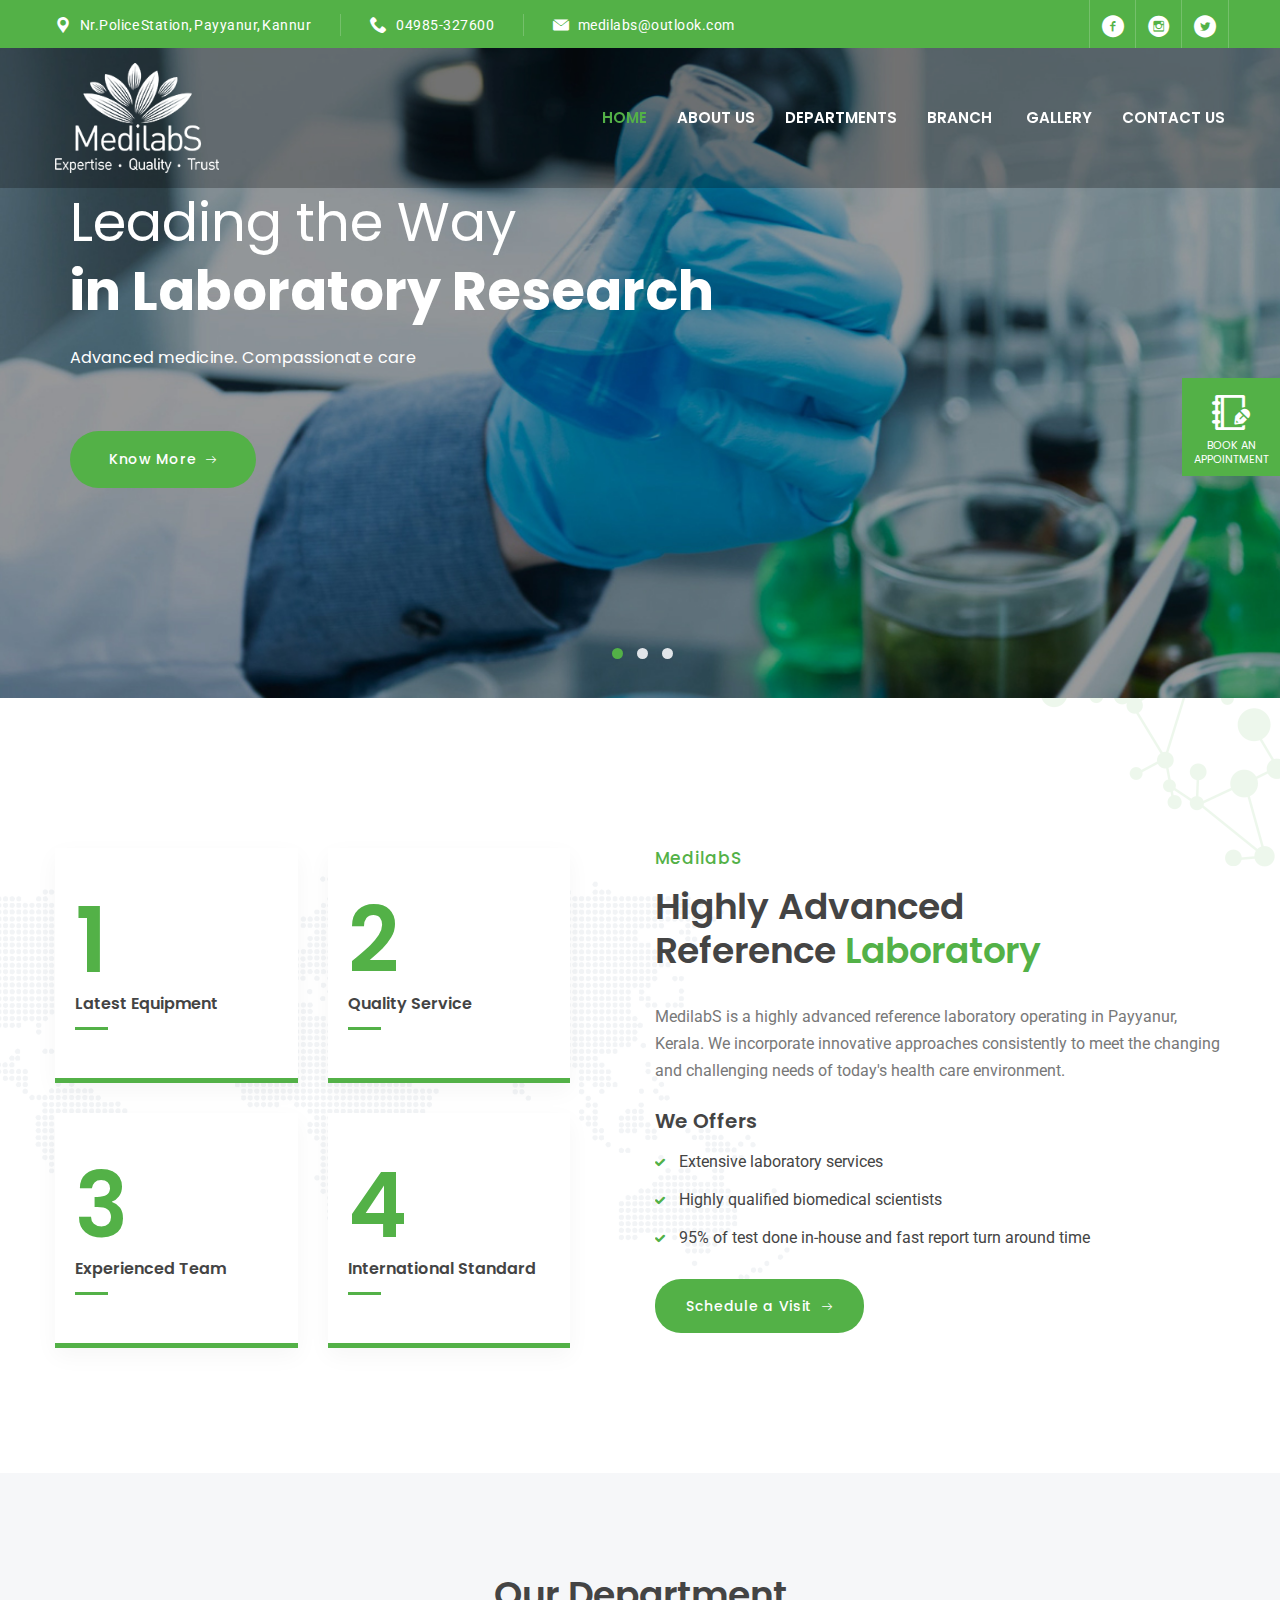
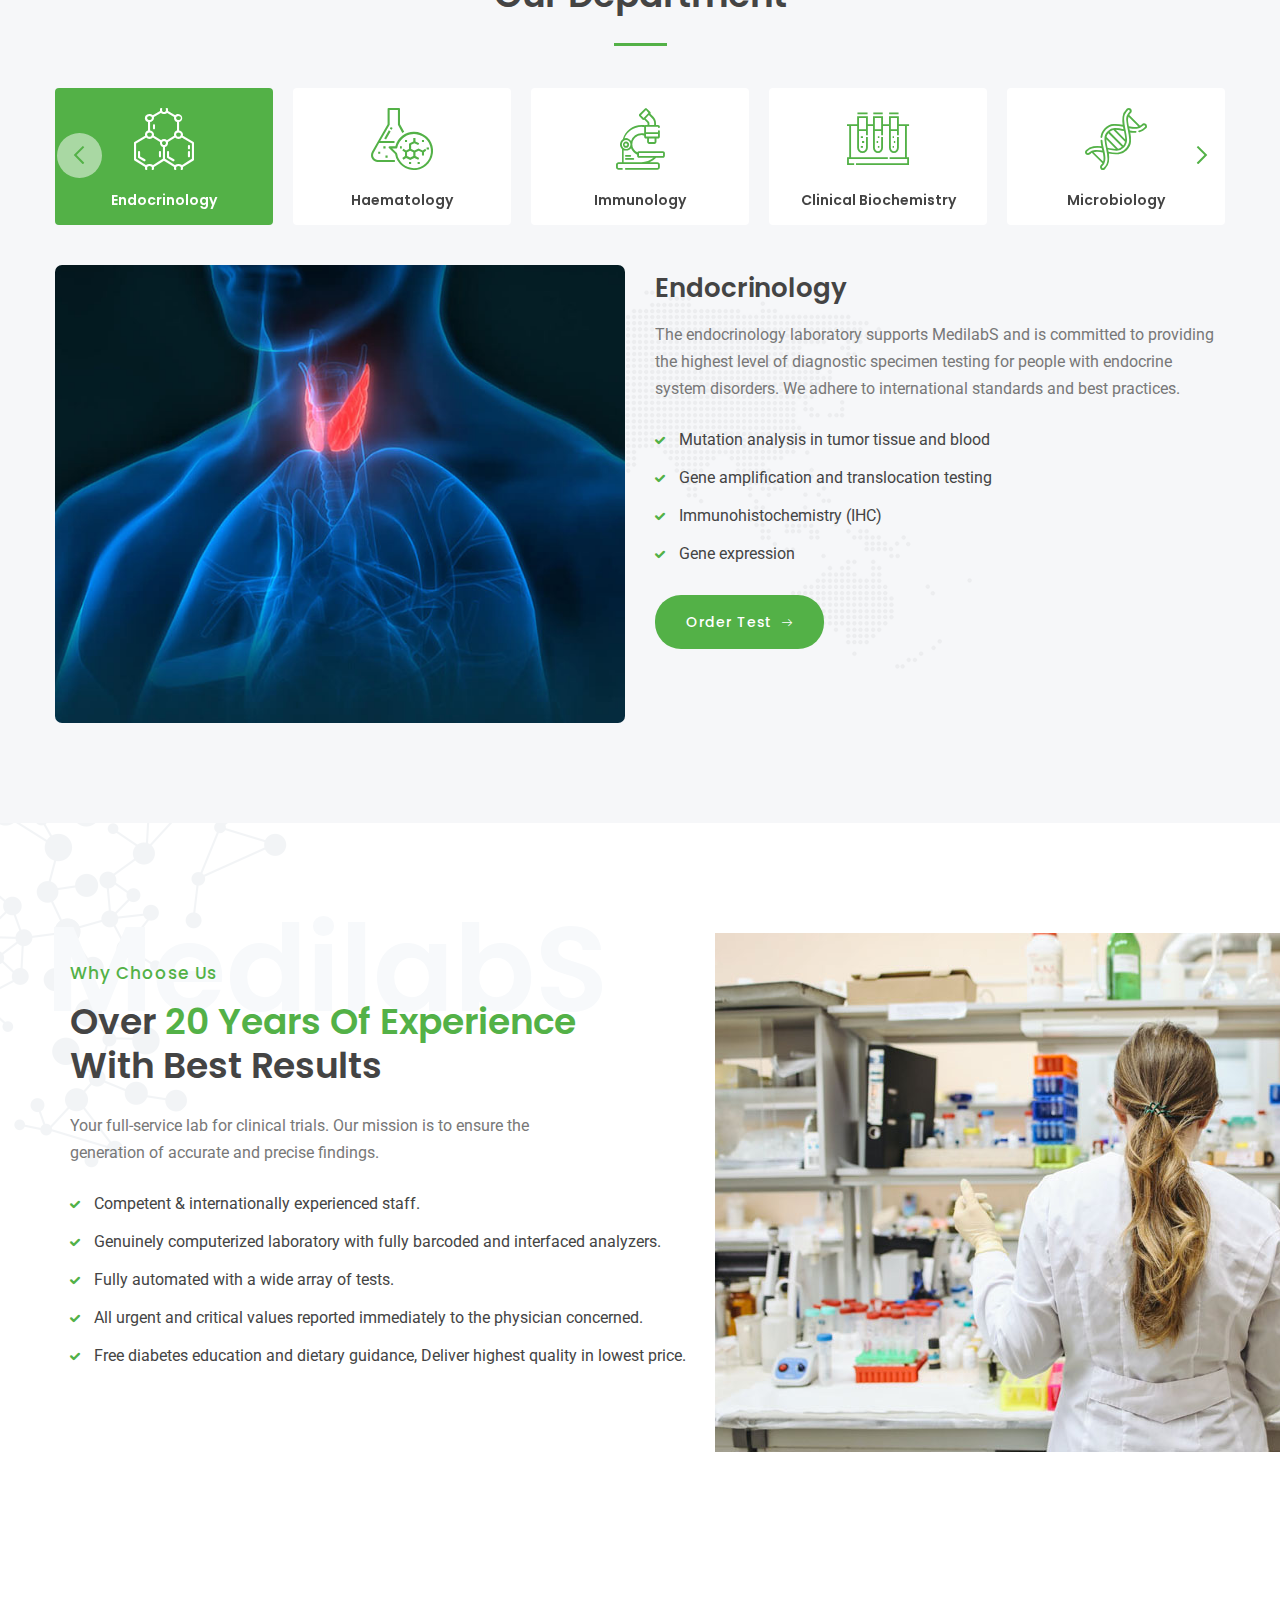
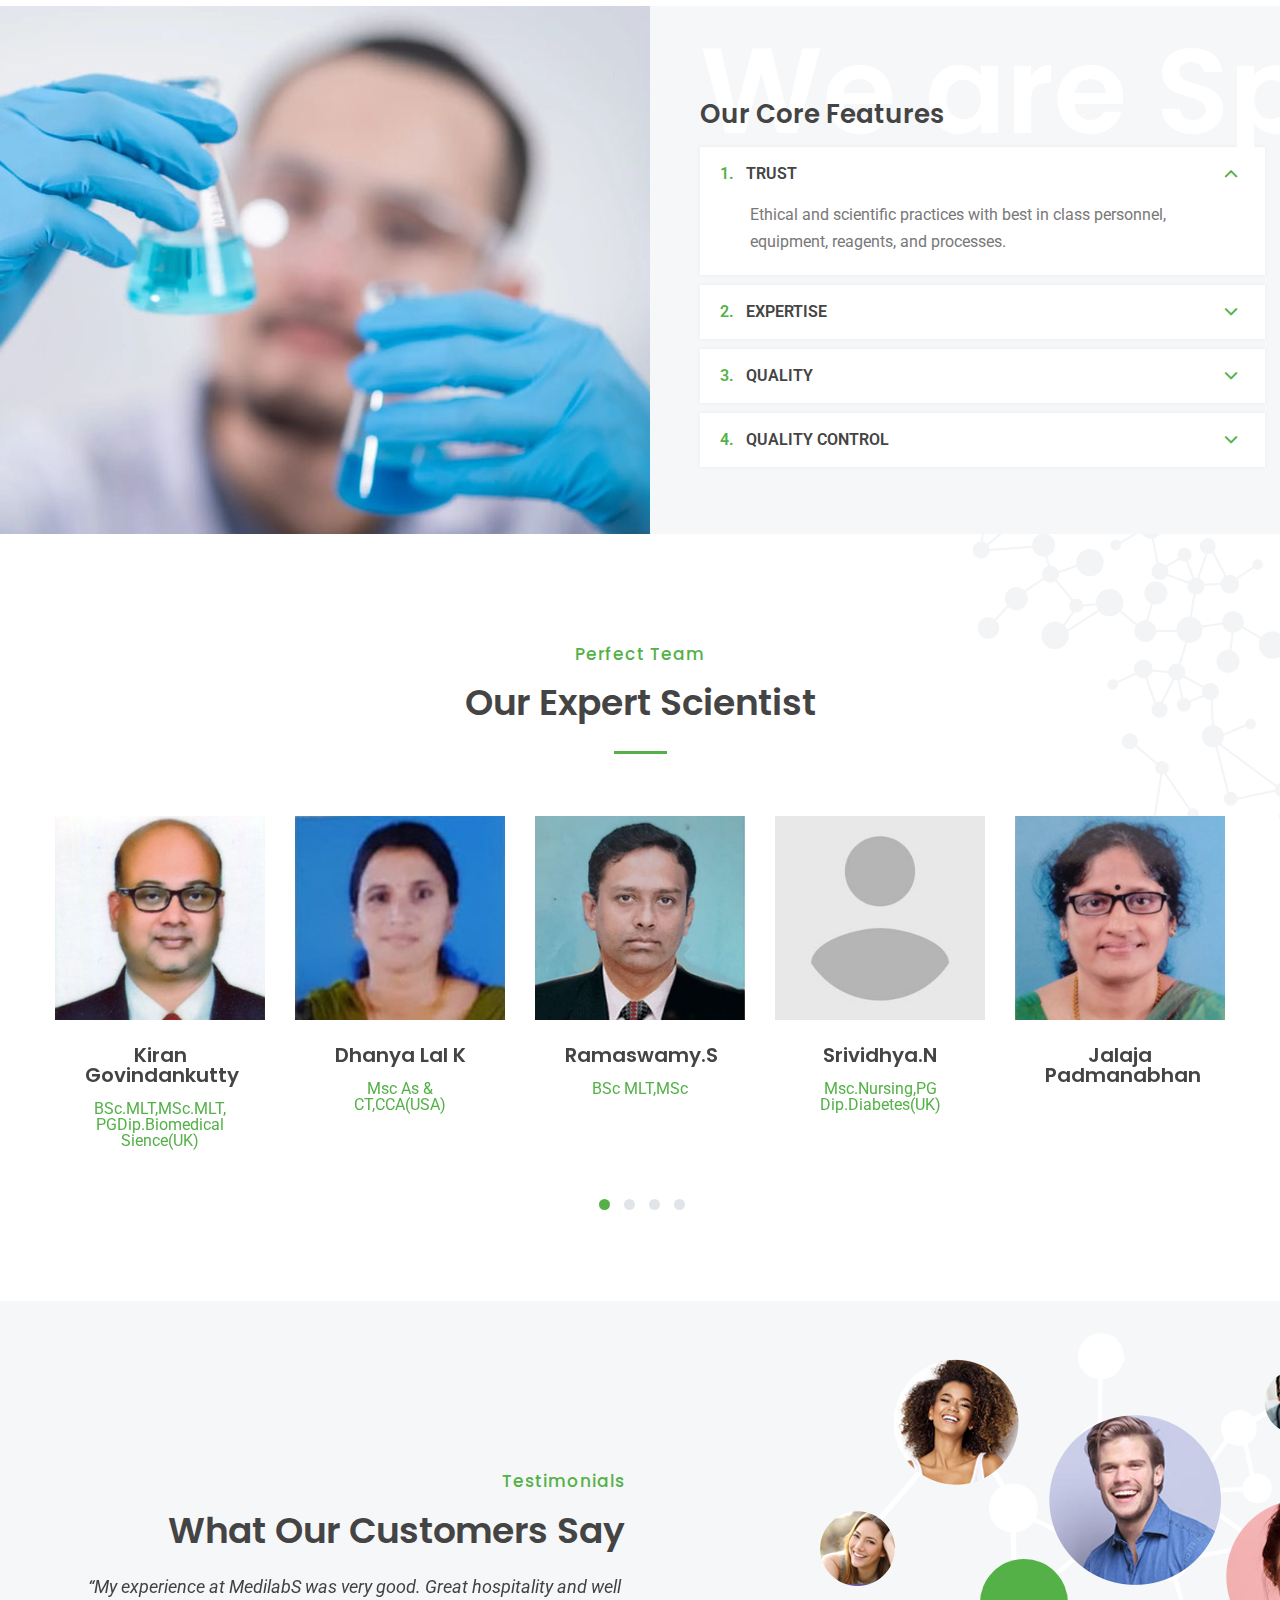
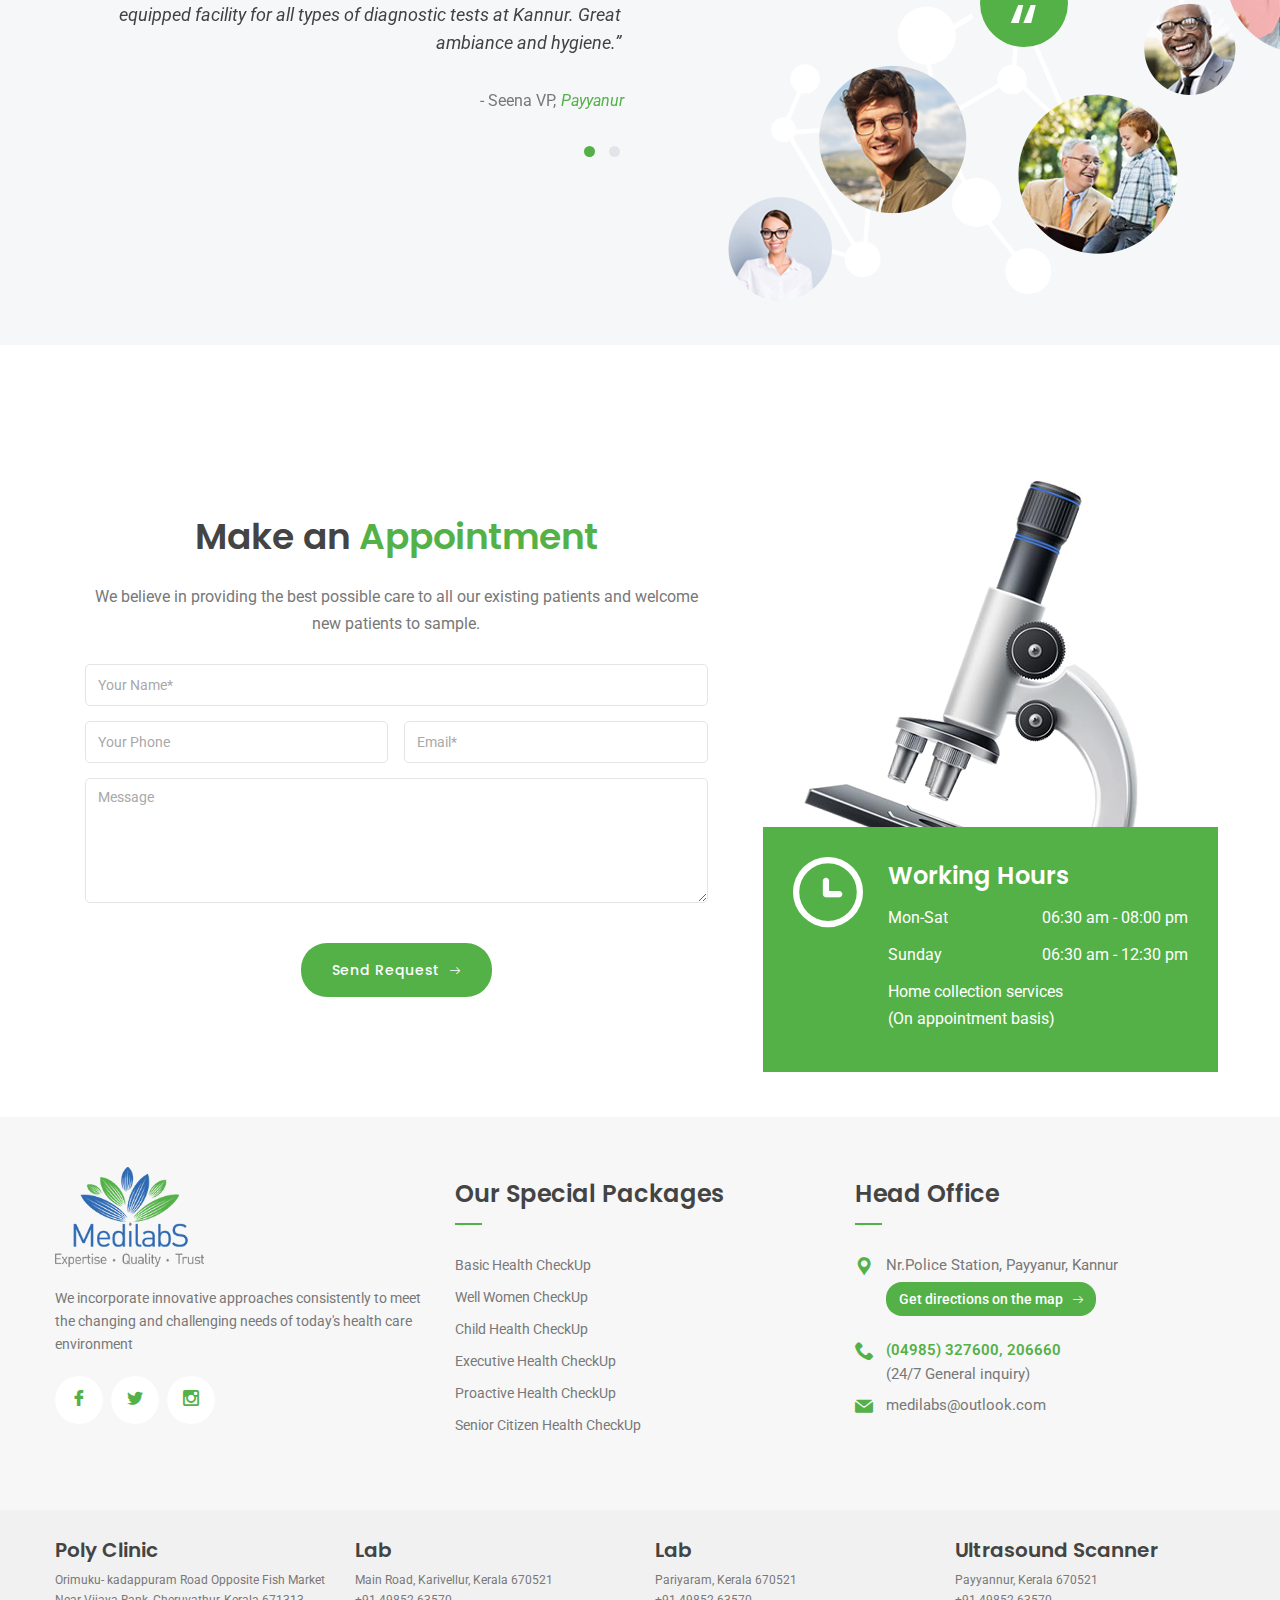
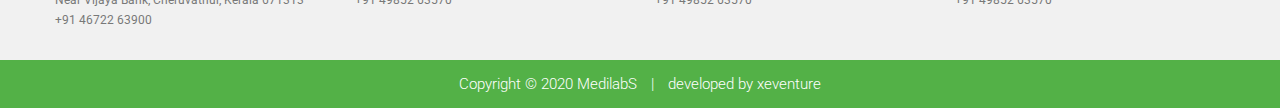
==== commit 8c667ee1: "links removed" ====
--- a/index.html
+++ b/index.html
@@ -540,10 +540,10 @@
 				<div class="col-sm-6 col-md-4 category1">
 					<div class="doctor-box doctor-box-style3 text-center">
 						<div class="doctor-box-photo">
-							<a href="javaScript:void(0)"><img src="images/kiran.jpg" class="img-fluid" alt=""></a>
+						<img src="images/kiran.jpg" class="img-fluid" alt="">
 						</div>
 						<div class="doctor-box-top">
-							<h5 class="doctor-box-name"><a href="javaScript:void(0)">Kiran Govindankutty</a></h5>
+							<h5 class="doctor-box-name">Kiran Govindankutty</h5>
 							<div class="doctor-box-position">BSc.MLT,MSc.MLT, PGDip.Biomedical Sience(UK)</div>
 						</div>
 					</div>
@@ -551,10 +551,10 @@
 				<div class="col-sm-6 col-md-4 category2">
 					<div class="doctor-box doctor-box-style3 text-center">
 						<div class="doctor-box-photo">
-							<a href="javaScript:void(0)"><img src="images/dhanya.jpg" class="img-fluid" alt=""></a>
+							<img src="images/dhanya.jpg" class="img-fluid" alt="">
 						</div>
 						<div class="doctor-box-top">
-							<h5 class="doctor-box-name"><a href="javaScript:void(0)">Dhanya Lal K</a></h5>
+							<h5 class="doctor-box-name">Dhanya Lal K</h5>
 							<div class="doctor-box-position">Msc As & CT,CCA(USA)</div>
 						</div>
 					</div>
@@ -562,10 +562,10 @@
 				<div class="col-sm-6 col-md-4 category2">
 					<div class="doctor-box doctor-box-style3 text-center">
 						<div class="doctor-box-photo">
-							<a href="javaScript:void(0)"><img src="images/ramaswamy.jpg" class="img-fluid" alt=""></a>
+							<img src="images/ramaswamy.jpg" class="img-fluid" alt="">
 						</div>
 						<div class="doctor-box-top">
-							<h5 class="doctor-box-name"><a href="javaScript:void(0)">Ramaswamy.S</a></h5>
+							<h5 class="doctor-box-name">Ramaswamy.S</h5>
 							<div class="doctor-box-position">BSc MLT,MSc</div>
 						</div>
 					</div>
@@ -573,10 +573,10 @@
 				<div class="col-sm-6 col-md-4 category1">
 					<div class="doctor-box doctor-box-style3 text-center">
 						<div class="doctor-box-photo">
-							<a href="javaScript:void(0)"><img src="images/team-avatar.jpg" class="img-fluid" alt=""></a>
+							<img src="images/team-avatar.jpg" class="img-fluid" alt="">
 						</div>
 						<div class="doctor-box-top">
-							<h5 class="doctor-box-name"><a href="javaScript:void(0)">Srividhya.N</a></h5>
+							<h5 class="doctor-box-name">Srividhya.N</h5>
 							<div class="doctor-box-position">Msc.Nursing,PG Dip.Diabetes(UK)</div>
 						</div>
 					</div>
@@ -584,10 +584,10 @@
                 <div class="col-sm-6 col-md-4 category1">
 					<div class="doctor-box doctor-box-style3 text-center">
 						<div class="doctor-box-photo">
-							<a href="javaScript:void(0)"><img src="images/jalaja.jpg" class="img-fluid" alt=""></a>
+							<img src="images/jalaja.jpg" class="img-fluid" alt="">
 						</div>
 						<div class="doctor-box-top">
-							<h5 class="doctor-box-name"><a href="javaScript:void(0)">Jalaja Padmanabhan</a></h5>
+							<h5 class="doctor-box-name">Jalaja Padmanabhan</h5>
 							<div class="doctor-box-position"></div>
 						</div>
 					</div>
@@ -595,10 +595,10 @@
                 <div class="col-sm-6 col-md-4 category1">
 					<div class="doctor-box doctor-box-style3 text-center">
 						<div class="doctor-box-photo">
-							<a href="javaScript:void(0)"><img src="images/dr-shivananda.jpg" class="img-fluid" alt=""></a>
+							<img src="images/dr-shivananda.jpg" class="img-fluid" alt="">
 						</div>
 						<div class="doctor-box-top">
-							<h5 class="doctor-box-name"><a href="javaScript:void(0)">Dr shivananda Pai </a></h5>
+							<h5 class="doctor-box-name">Dr shivananda Pai</h5>
 							<div class="doctor-box-position">Neurology</div>
 						</div>
 					</div>
@@ -606,10 +606,10 @@
                 <div class="col-sm-6 col-md-4 category1">
 					<div class="doctor-box doctor-box-style3 text-center">
 						<div class="doctor-box-photo">
-							<a href="javaScript:void(0)"><img src="images/moideen.jpg" class="img-fluid" alt=""></a>
+							<img src="images/moideen.jpg" class="img-fluid" alt="">
 						</div>
 						<div class="doctor-box-top">
-							<h5 class="doctor-box-name"><a href="javaScript:void(0)">Dr Moideen  Nafseer</a></h5>
+							<h5 class="doctor-box-name">Dr Moideen  Nafseer</h5>
 							<div class="doctor-box-position">Urology</div>
 						</div>
 					</div>
@@ -617,10 +617,10 @@
                 <div class="col-sm-6 col-md-4 category1">
 					<div class="doctor-box doctor-box-style3 text-center">
 						<div class="doctor-box-photo">
-							<a href="javaScript:void(0)"><img src="images/ramachandran.jpg" class="img-fluid" alt=""></a>
+							<img src="images/ramachandran.jpg" class="img-fluid" alt="">
 						</div>
 						<div class="doctor-box-top">
-							<h5 class="doctor-box-name"><a href="javaScript:void(0)">Dr KC Ramachandran</a></h5>
+							<h5 class="doctor-box-name">Dr KC Ramachandran</h5>
 							<div class="doctor-box-position">Paediatrician</div>
 						</div>
 					</div>
@@ -739,13 +739,7 @@
 					<div class="col-md">
 						<div class="footer-text mt-1 mt-lg-1">
 							
-								
-							<form action="#" class="footer-subscribe">
-								<div class="input-group">
-									<input name="subscribe_mail" type="text" class="form-control" placeholder="Your Email"/>
-									<span><i class="icon-black-envelope"></i></span>
-								</div>
-							</form>
+								<p>We incorporate innovative approaches consistently to meet the changing and challenging needs of today's health care environment</p>
 						</div>
 						<div class="footer-social d-md-none d-lg-block">
 							<a href="https://www.facebook.com/Medilabs.org/" target="blank" class="hovicon"><i class="icon-facebook-logo"></i></a>
--- a/css/style.css
+++ b/css/style.css
@@ -12223,6 +12223,10 @@
 #mainSlider,
 #mainSlider .img--holder {
   height:900px; }
+  @media (max-width: 1450px) {
+    #mainSlider,
+    #mainSlider .img--holder {
+      height: 650px; } }
   @media (max-width: 1229px) {
     #mainSlider,
     #mainSlider .img--holder {
